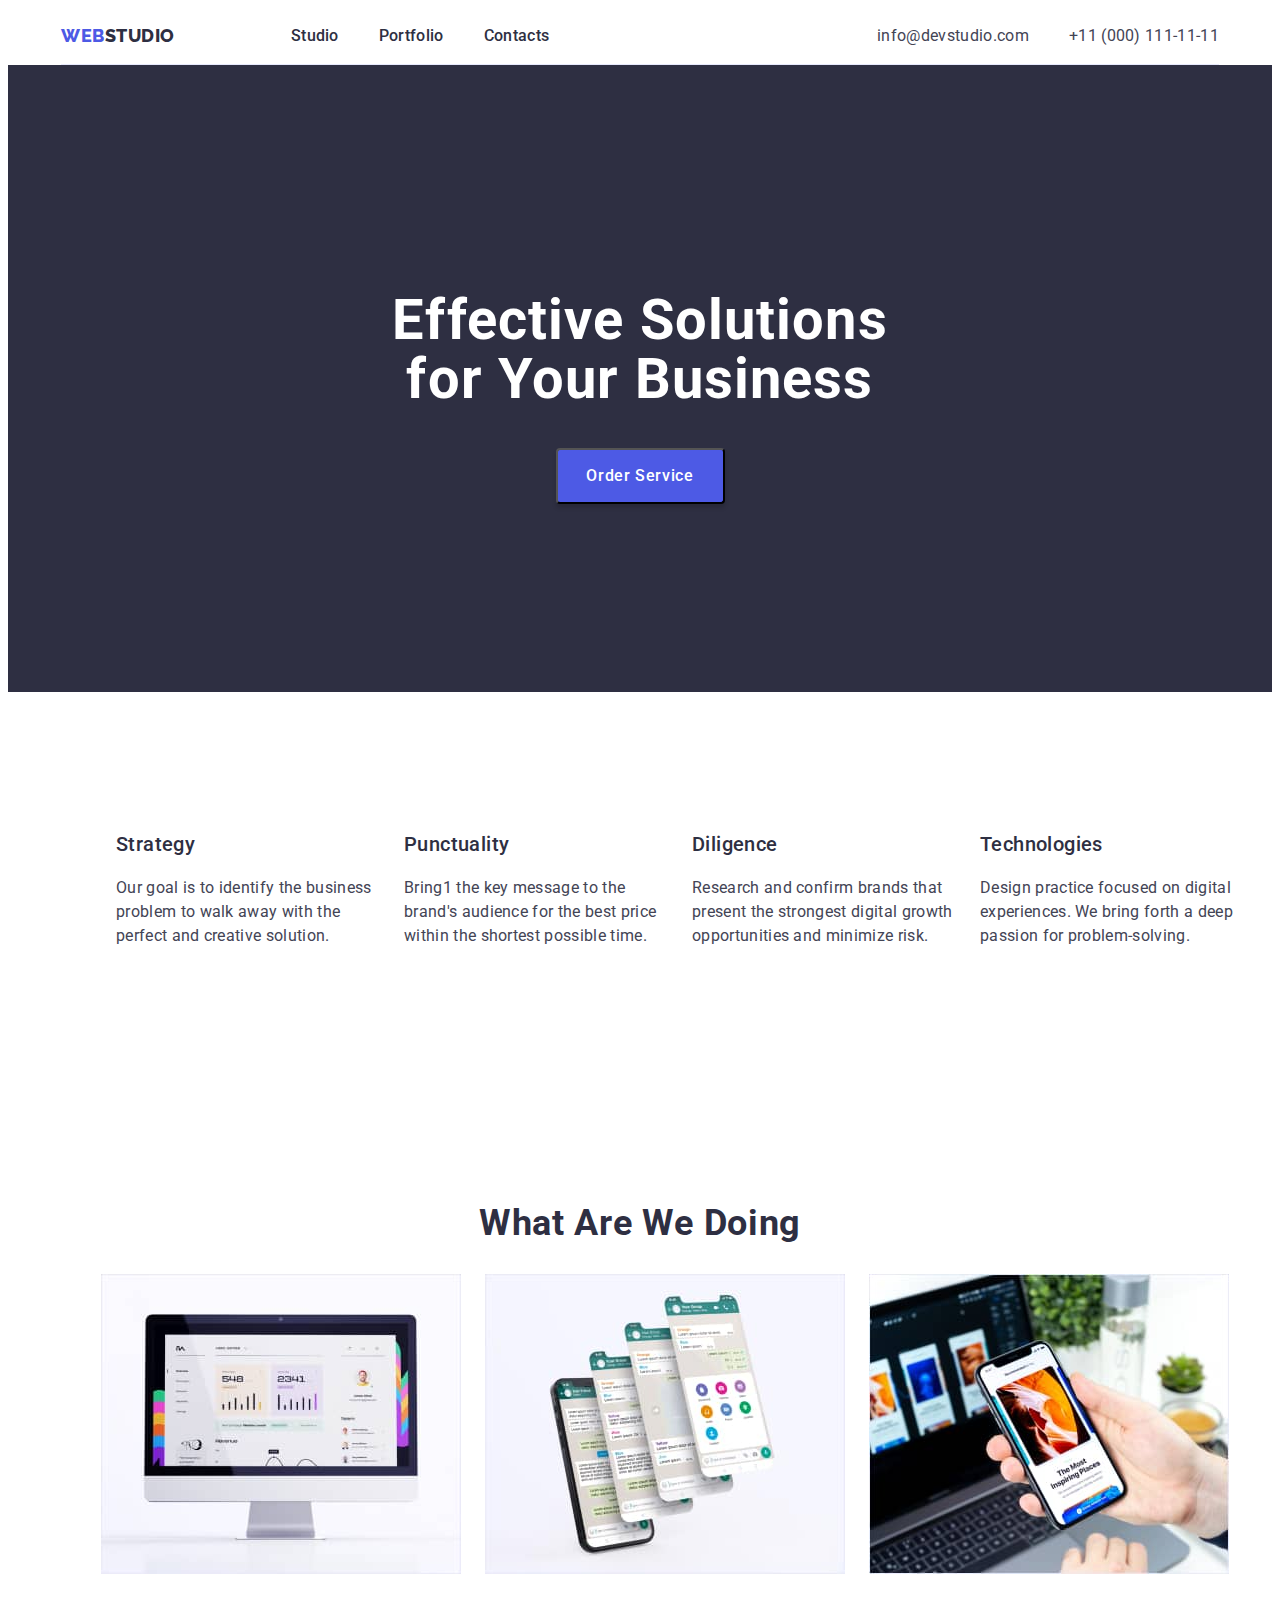
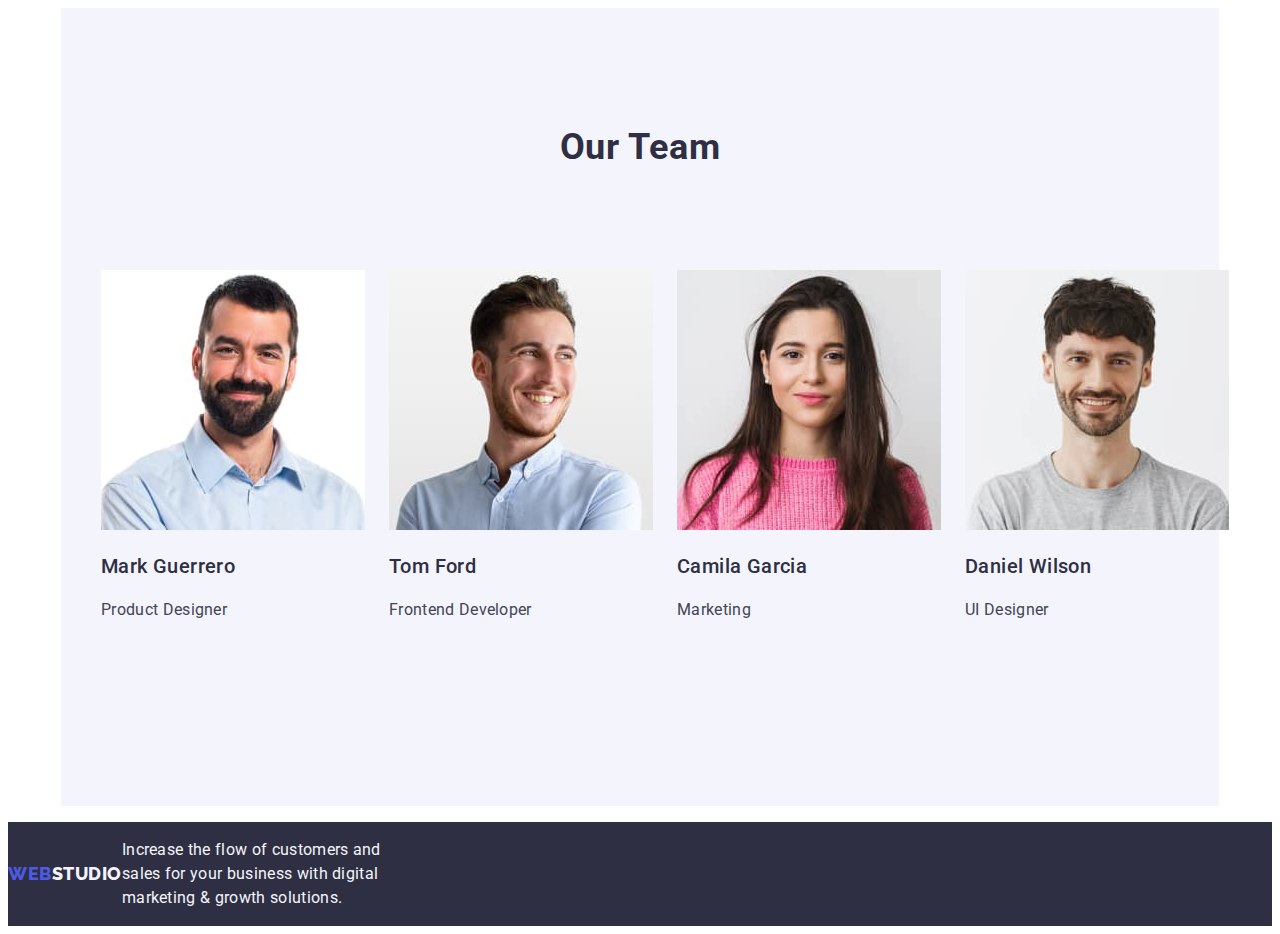
==== index.html @ ce583cd8 "lkl" ====
<!DOCTYPE html>
<html lang="en">
  <head>
    <meta charset="UTF-8" />
    <meta http-equiv="X-UA-Compatible" content="IE=edge" />
    <meta name="viewport" content="width=device-width, initial-scale=1.0" />
    <title>WebStudio</title>
    <link rel="preconnect" href="https://fonts.googleapis.com" />
    <link rel="preconnect" href="https://fonts.gstatic.com" crossorigin />
    <link
      href="https://fonts.googleapis.com/css2?family=Raleway:wght@800&family=Roboto:wght@400;500;700;900&display=swap"
      rel="stylesheet"
    />
    <link rel="stylesheet" href="./styles.css"/>
  </head>
  <body>
    <header>
      <div class="container container-header">
      <nav class="navigation link">
        <a class="primery-logo link" href="./index.html">Web<span class="secondary-logo link">Studio</span></a>
        <ul class="menu-list list">
          <li><a class="navigation-item link" href="./index.html">Studio</a></li>
          <li><a class="navigation-item link" href="./portfolio.html">Portfolio</a></li>
          <li><a class="navigation-item link" href="">Contacts</a></li>
        </ul>
      </nav>
      <address class="contacts">
        <ul class="contacts-list list">
          <li class="contacts-item">
            <a class="contacts-item link" href="mailto:info@devstudio.com"
              >info@devstudio.com</a
            >
          </li>
          <li class="contacts-item">
            <a class="contacts-item link" href="tel:+110001111111"
              >+11 (000) 111-11-11</a
            >
          </li>
        </ul>
      </address>
    </div>
    </header>
    <main>
      <!-- hero -->
      <section class="our-skills">
        <div class="container-hero">
        <h1 class="name">Effective Solutions for Your Business</h1>
        <button class="order-service" type="button">Order Service
        </button>
      </div>
      </section>
      <!-- section-2 -->
      <section class="goal">
        <div class="container-goal">
        <h2 class="hidden" hidden>goal</h2>
        <ul class="goal-item list"> 
          <li class="goal-item-list list">
            <h3 class="goal-name">Strategy</h3>
            <p class="text">
              Our goal is to identify the business problem to walk away with the
              perfect and creative solution.
            </p>
          </li>
          <li class="goal-item-list list">
            <h3 class="goal-name">Punctuality</h3>
            <p class="text">
              Bring1 the key message to the brand's audience for the best price
              within the shortest possible time.
            </p>
          </li>
          <li class="goal-item-list list">
            <h3 class="goal-name">Diligence</h3>
            <p class="text">
              Research and confirm brands that present the strongest digital
              growth opportunities and minimize risk.
            </p>
          </li>
          <li class="goal-item-list list">
            <h3 class="goal-name">Technologies</h3>
            <p class="text">
              Design practice focused on digital experiences. We bring forth a
              deep passion for problem-solving.
            </p>
          </li>
        </ul>
      </div>
      </section>
      <section>
        <div class="container-name-section">
        <h2 class="name-section">What are we doing</h2>
        <ul class="name-photo list">
          <li><img src="./images/1.jpg" alt="photo-monitor" width="360" /></li>
          <li>
            <img src="./images/2.jpg" alt="photo-smartphone" width="360" />
          </li>
          <li>
            <img
              src="./images/3.jpg"
              alt="photo-smartphone-with-monitor"
              width="360"
            />
          </li>
        </ul>
      </div>
      </section>
      <!-- section -->
      <section>
        <div class="our-team-container">
        <h2 class="name-section">Our Team</h2>
        <ul class="our-team-photo list">
          <li>
            <img
              src="./images/4.jpg"
              alt="photo-product-designer"
              width="264"
            />
            <h3 class="goal-name">Mark Guerrero</h3>
            <p class="text">Product Designer</p>
          </li>
          <li>
            <img src="./images/5.jpg" alt="photo-worker-Tom" width="264" />
            <h3 class="goal-name">Tom Ford</h3>
            <p class="text">Frontend Developer</p>
          </li>
          <li>
            <img src="./images/6.jpg" alt="photo-markiting" width="264" />
            <h3 class="goal-name">Camila Garcia</h3>
            <p class="text">Marketing</p>
          </li>
          <li>
            <img src="./images/7.jpg" alt="photo-UI-Designer" width="264" />
            <h3 class="goal-name">Daniel Wilson</h3>
            <p class="text">UI Designer</p>
          </li>
        </ul>
      </div>
      </section>
    </main>
    <footer class="footer">
      <div class="container-footer">
      <a class="footer-logo-two link" href="./index.html">Web<span class="footer-logo">Studio</span></a
        >
      <p class="text-footer">
        Increase the flow of customers and sales for your business 
        with 
        digital marketing & growth solutions.
      </p>
    </div>
    </footer>
  </body>
</html>
---- styles.css ----
.container {
  width: 1158px;
  margin: 0 auto;
}

.container-header {
  display: flex;
  border-bottom: 1px solid #e7e9fc;
}

.container-hero {
  display: flex;
  align-items: center;
  flex-direction: column;
  padding-top: 188px;
  padding-bottom: 188px;
}

.list {
  list-style: none;
}

body {
  font-family: "Roboto", sans-serif;
  font-style: normal;
  color: #434455;
  font-weight: 400;
}
.primery-logo {
  font-family: "Raleway", sans-serif;
  font-style: normal;
  font-weight: 800;
  font-size: 18px;
  line-height: 1.17;
  color: #4d5ae5;
  letter-spacing: 0.03em;
  text-transform: uppercase;
}

.secondary-logo {
  font-family: "Raleway";
  font-style: normal;
  font-weight: 800;
  font-size: 18px;
  line-height: 1.17;
  color: #2e2f42;
}
.navigation {
  font-family: "Roboto";
  font-style: normal;
  font-weight: 500;
  font-size: 16px;
  line-height: 1.5;
  color: #2e2f42;
  letter-spacing: 0.02em;
  display: flex;
  align-items: center;
}

.menu-list {
  display: flex;
  gap: 40px;
  margin-left: 76px;
}

.contacts-list {
  gap: 40px;
}

.navigation-item {
  font-family: "Roboto";
  font-style: normal;
  font-weight: 500;
  font-size: 16px;
  line-height: 1.5;
  color: #2e2f42;
  letter-spacing: 0.02em;
}
.navigation-item:hover,
.navigation-item:focus {
  color: #404bbf;
}

.contacts {
  font-style: normal;
  margin-left: auto;
}
.contacts-item {
  text-decoration: none;
  font-style: normal;
  font-weight: 400;
  font-size: 16px;
  line-height: 1.5;
  letter-spacing: 0.02em;
  color: #434455;
  letter-spacing: 0.02em;
}

.contacts-list {
  display: flex;
}

.contacts-item:hover,
.contacts-item:focus {
  color: #404bbf;
}

.name {
  font-family: "Roboto";
  font-style: normal;
  font-weight: 700;
  font-size: 56px;
  line-height: 1.07;
  text-align: center;
  letter-spacing: 0.02em;
  color: #ffffff;
  width: 496px;
  height: 120px;
  left: 472px;
  top: 260px;
}
.our-skills {
  background-color: #2e2f42;
}

.order-service {
  font-family: "Roboto", sans-serif;
  background: #4d5ae5;
  box-shadow: 0px 4px 4px rgba(0, 0, 0, 0.15);
  border-radius: 4px;
  font-style: normal;
  font-weight: 500;
  font-size: 16px;
  line-height: 1.5;
  color: #ffffff;
  letter-spacing: 0.04em;
  cursor: pointer;
  width: 169px;
  height: 56px;
  left: 636px;
  top: 428px;
}

.order-service:focus {
  color: #404bbf;
}

.container-goal {
  width: 1158px;
  margin: 0 auto;
  margin: auto;
  margin-top: 120px;
  margin-bottom: 120px;
}

.goal-item {
  display: flex;
  align-items: center;
  margin-left: 15px;
  gap: 24px;
}

.goal-name {
  font-family: "Roboto";
  font-style: normal;
  font-weight: 500;
  font-size: 20px;
  line-height: 1.2;
  letter-spacing: 0.02em;
  color: #2e2f42;
}
.container-name-section {
  width: 1158px;
  margin: 0 auto;
}
.our-team-container {
  width: 1158px;
  margin: 0 auto;
  background: #f4f4fd;
}

.our-team-photo {
  display: flex;
  align-items: center;
  padding-top: 72px;
  padding-bottom: 120px;
  gap: 24px;
}

.name-photo {
  display: flex;
  align-items: center;
  gap: 24px;
}

.text {
  font-family: "Roboto";
  font-style: normal;
  font-weight: 400;
  font-size: 16px;
  line-height: 1.5;
  letter-spacing: 0.02em;
  color: #434455;
  width: 264px;
  height: 72px;
}
.name-section {
  font-family: "Roboto";
  font-style: normal;
  font-weight: 700;
  font-size: 36px;
  line-height: 1.11;
  letter-spacing: 0.02em;
  color: #2e2f42;
  text-align: center;
  text-transform: capitalize;
  padding-top: 120px;
}

.footer {
  background-color: #2e2f42;
}

.container-footer {
  display: flex;
}
.text-footer {
  font-family: "Roboto";
  font-style: normal;
  font-weight: 400;
  font-size: 16px;
  line-height: 1.5;
  letter-spacing: 0.02em;
  color: #f4f4fd;
  width: 264px;
  height: 72px;
  left: 156px;
  top: 2420px;
  
}
.footer-logo-two {
  font-weight: 800;
  font-size: 18px;
  line-height: 1.17;
  display: flex;
  align-items: center;
  letter-spacing: 0.03em;
  text-transform: uppercase;
  color: var(--primary-brand);
  font-family: "Raleway", sans-serif;
  font-style: normal;
}
.footer-logo {
  font-weight: 800;
  font-size: 18px;
  line-height: 1.33;
  letter-spacing: 0.03em;
  text-transform: uppercase;
  color: #f4f4fd;
}
ul {
  list-style: none;
}
.link {
  text-decoration: none;
}
.navigation {
}

:root {
  --primary-brand: #4d5ae5;
}
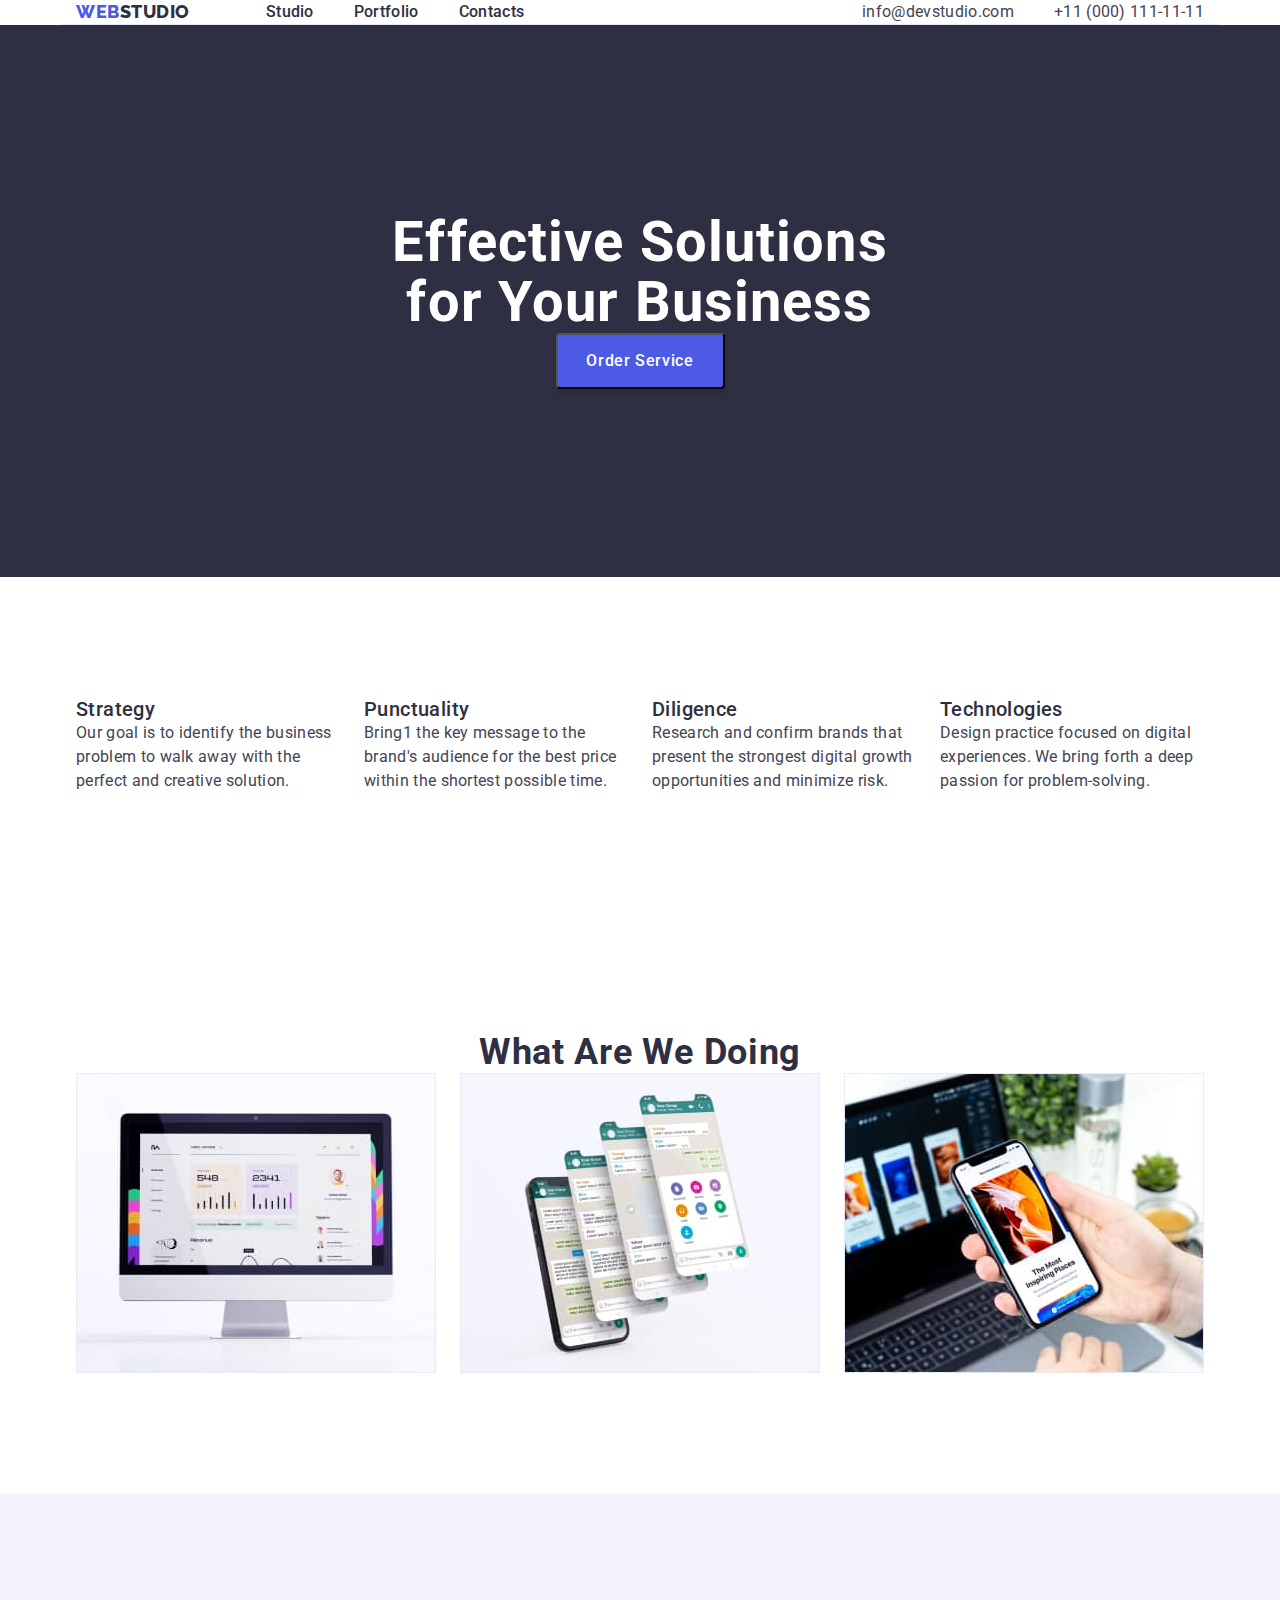
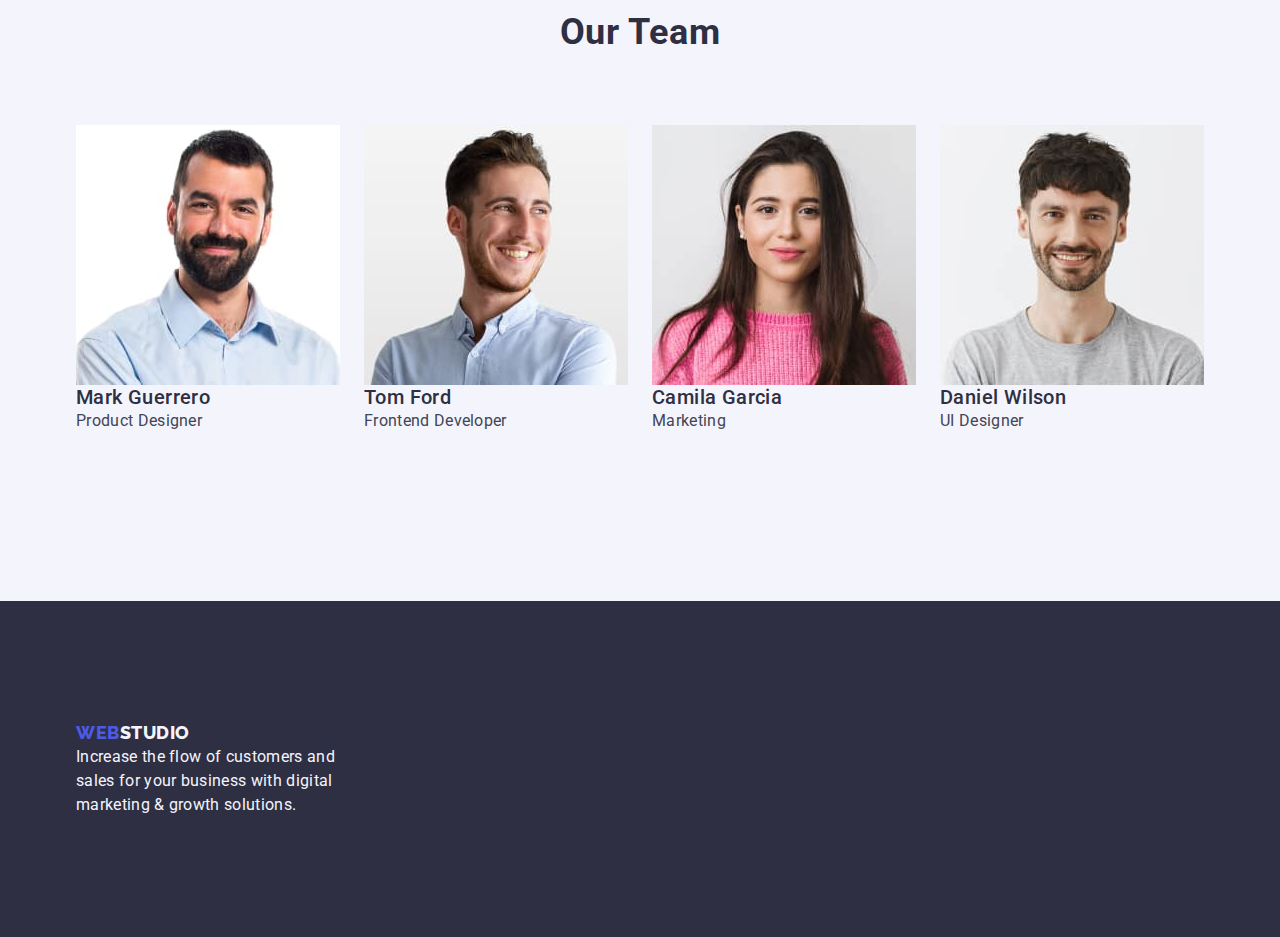
==== commit 71260f24: "jj" ====
--- a/index.html
+++ b/index.html
@@ -11,7 +11,7 @@
       href="https://fonts.googleapis.com/css2?family=Raleway:wght@800&family=Roboto:wght@400;500;700;900&display=swap"
       rel="stylesheet"
     />
-    <link rel="stylesheet" href="./styles.css"/>
+    <link rel="stylesheet" href="https://cdn.jsdelivr.net/npm/modern-normalize@1.1.0/modern-normalize.min.css"><link rel="stylesheet" href="./styles.css"/>
   </head>
   <body>
     <header>
@@ -85,8 +85,8 @@
         </ul>
       </div>
       </section>
-      <section>
-        <div class="container-name-section">
+      <section class="section">
+        <div class="container container-name-section">
         <h2 class="name-section">What are we doing</h2>
         <ul class="name-photo list">
           <li><img src="./images/1.jpg" alt="photo-monitor" width="360" /></li>
@@ -104,7 +104,7 @@
       </div>
       </section>
       <!-- section -->
-      <section>
+      <section class="our-section section">
         <div class="our-team-container">
         <h2 class="name-section">Our Team</h2>
         <ul class="our-team-photo list">
@@ -136,8 +136,8 @@
       </div>
       </section>
     </main>
-    <footer class="footer">
-      <div class="container-footer">
+    <footer class="footer section">
+      <div class="container container-footer">
       <a class="footer-logo-two link" href="./index.html">Web<span class="footer-logo">Studio</span></a
         >
       <p class="text-footer">
--- a/styles.css
+++ b/styles.css
@@ -1,11 +1,55 @@
+h1,
+h2,
+h3,
+h4,
+p {
+  margin-top: 0;
+  margin-bottom: 0;
+}
+
+ul,
+ol {
+  margin-top: 0;
+  margin-bottom: 0;
+  padding-left: 0;
+}
+
+img {
+  display: block;
+}
+
+address {
+  font-style: normal;
+}
+
+.list {
+  list-style: none;
+}
+
+.link {
+  text-decoration: none;
+}
+
+.button {
+  cursor: pointer;
+}
+
 .container {
   width: 1158px;
   margin: 0 auto;
+  padding-right: 15px;
+  padding-left: 15px;
+}
+.section{
+  padding-top: 120px;
+  padding-bottom: 120px;
 }
 
 .container-header {
   display: flex;
   border-bottom: 1px solid #e7e9fc;
+  padding-right: 15px;
+  padding-left: 15px;
 }
 
 .container-hero {
@@ -14,6 +58,8 @@
   flex-direction: column;
   padding-top: 188px;
   padding-bottom: 188px;
+  padding-right: 15px;
+  padding-left: 15px;
 }
 
 .list {
@@ -172,18 +218,23 @@
 .container-name-section {
   width: 1158px;
   margin: 0 auto;
+  padding-right: 15px;
+  padding-left: 15px;
 }
 .our-team-container {
   width: 1158px;
   margin: 0 auto;
+  padding-right: 15px;
+  padding-left: 15px;
+}
+
+.our-section {
   background: #f4f4fd;
 }
-
 .our-team-photo {
   display: flex;
   align-items: center;
   padding-top: 72px;
-  padding-bottom: 120px;
   gap: 24px;
 }
 
@@ -214,15 +265,19 @@
   color: #2e2f42;
   text-align: center;
   text-transform: capitalize;
-  padding-top: 120px;
 }
 
 .footer {
   background-color: #2e2f42;
+  padding-right: 15px;
+  padding-left: 15px;
+  
 }
 
 .container-footer {
-  display: flex;
+  flex-direction: column;
+  padding-right: 15px;
+  padding-left: 15px;
 }
 .text-footer {
   font-family: "Roboto";
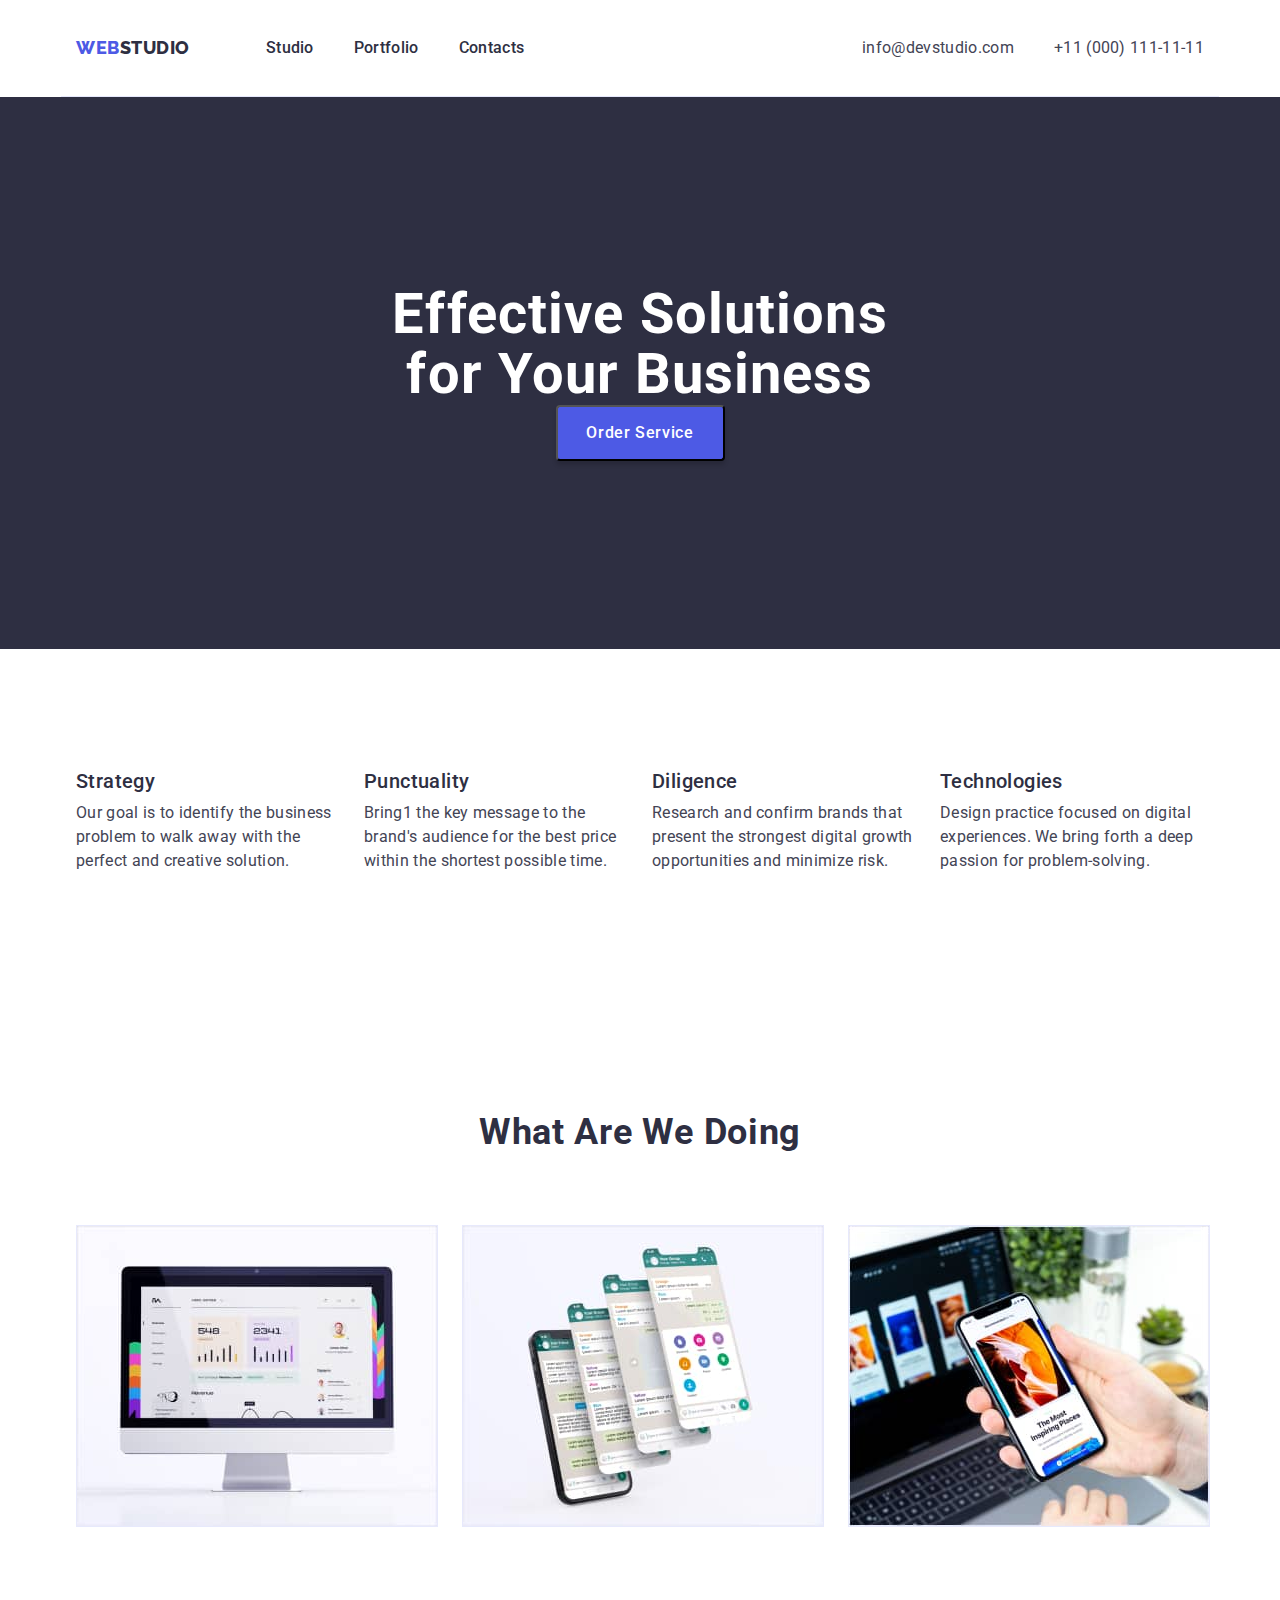
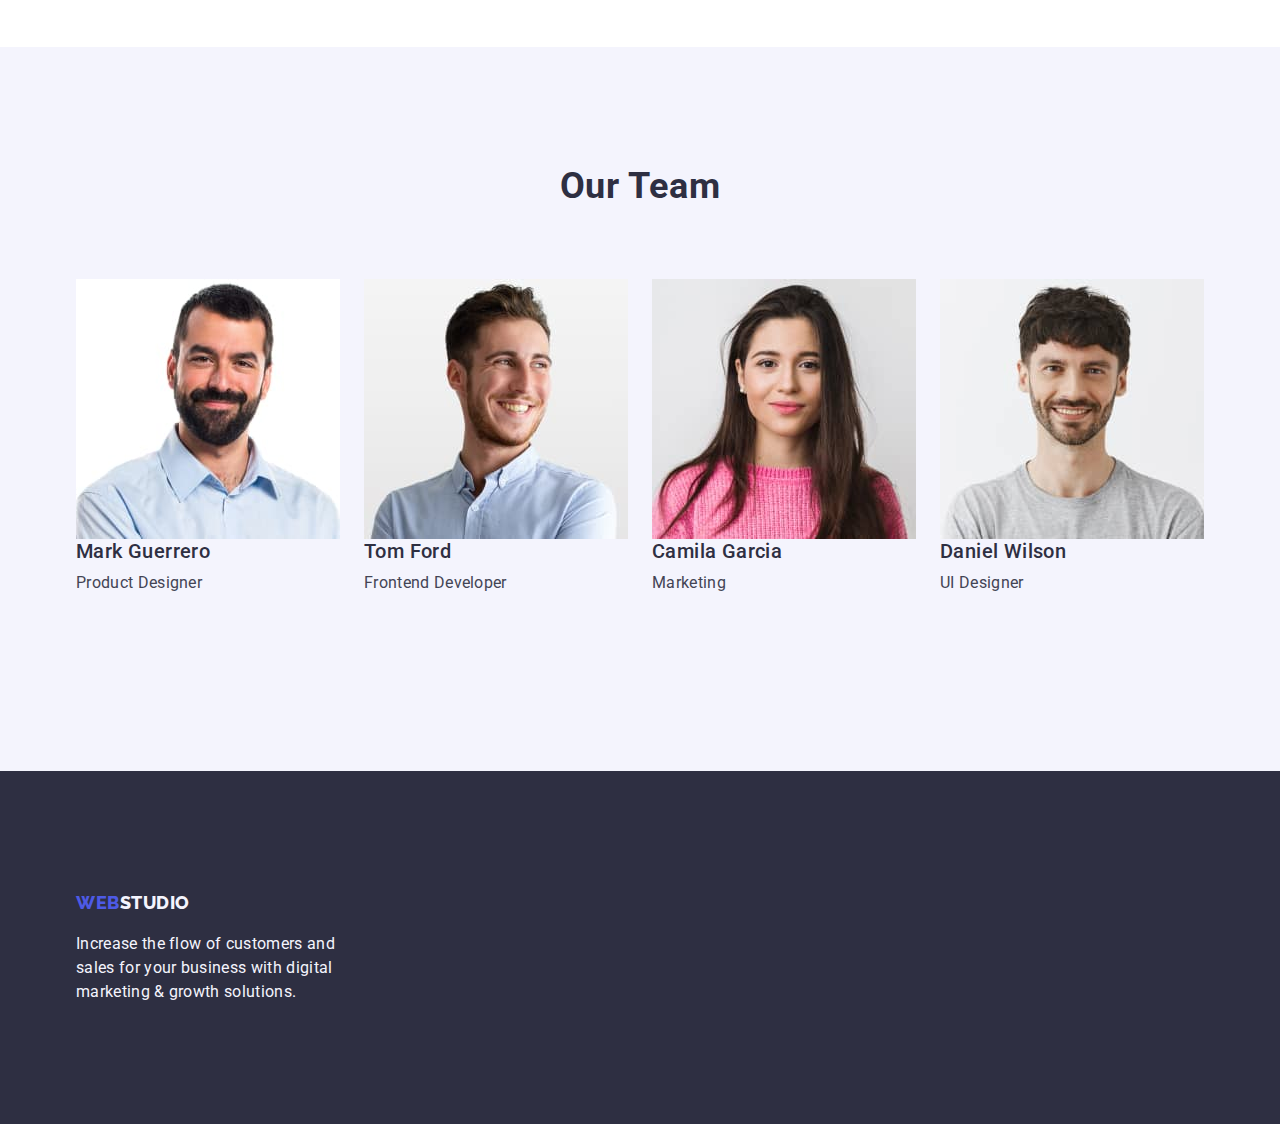
==== commit 37005893: "gfg" ====
--- a/index.html
+++ b/index.html
@@ -89,11 +89,11 @@
         <div class="container container-name-section">
         <h2 class="name-section">What are we doing</h2>
         <ul class="name-photo list">
-          <li><img src="./images/1.jpg" alt="photo-monitor" width="360" /></li>
-          <li>
+          <li class="border-name"><img src="./images/1.jpg" alt="photo-monitor" width="360" /></li>
+          <li class="border-name">
             <img src="./images/2.jpg" alt="photo-smartphone" width="360" />
           </li>
-          <li>
+          <li class="border-name">
             <img
               src="./images/3.jpg"
               alt="photo-smartphone-with-monitor"
@@ -108,28 +108,28 @@
         <div class="our-team-container">
         <h2 class="name-section">Our Team</h2>
         <ul class="our-team-photo list">
-          <li>
+          <li class="goal-name-our">
             <img
               src="./images/4.jpg"
               alt="photo-product-designer"
               width="264"
             />
-            <h3 class="goal-name">Mark Guerrero</h3>
+            <h3 class="goal-name-our">Mark Guerrero</h3>
             <p class="text">Product Designer</p>
           </li>
-          <li>
+          <li class="goal-name-our">
             <img src="./images/5.jpg" alt="photo-worker-Tom" width="264" />
-            <h3 class="goal-name">Tom Ford</h3>
+            <h3 class="goal-name-our">Tom Ford</h3>
             <p class="text">Frontend Developer</p>
           </li>
-          <li>
+          <li class="goal-name-our">
             <img src="./images/6.jpg" alt="photo-markiting" width="264" />
-            <h3 class="goal-name">Camila Garcia</h3>
+            <h3 class="goal-name-our">Camila Garcia</h3>
             <p class="text">Marketing</p>
           </li>
-          <li>
+          <li class="goal-name-our">
             <img src="./images/7.jpg" alt="photo-UI-Designer" width="264" />
-            <h3 class="goal-name">Daniel Wilson</h3>
+            <h3 class="goal-name-our">Daniel Wilson</h3>
             <p class="text">UI Designer</p>
           </li>
         </ul>
--- a/styles.css
+++ b/styles.css
@@ -40,7 +40,7 @@
   padding-right: 15px;
   padding-left: 15px;
 }
-.section{
+.section {
   padding-top: 120px;
   padding-bottom: 120px;
 }
@@ -107,10 +107,16 @@
   display: flex;
   gap: 40px;
   margin-left: 76px;
+  margin-top: 36px;
+  margin-bottom: 36px;
 }
 
 .contacts-list {
+  display: flex;
   gap: 40px;
+  margin-left: 76px;
+  margin-top: 36px;
+  margin-bottom: 36px;
 }
 
 .navigation-item {
@@ -126,7 +132,9 @@
 .navigation-item:focus {
   color: #404bbf;
 }
-
+.border-name {
+  border: 1px solid #e7e9fc;
+}
 .contacts {
   font-style: normal;
   margin-left: auto;
@@ -140,6 +148,7 @@
   letter-spacing: 0.02em;
   color: #434455;
   letter-spacing: 0.02em;
+  
 }
 
 .contacts-list {
@@ -214,7 +223,20 @@
   line-height: 1.2;
   letter-spacing: 0.02em;
   color: #2e2f42;
-}
+  margin-bottom: 8px;
+}
+
+.goal-name-our {
+  font-family: "Roboto";
+  font-style: normal;
+  font-weight: 500;
+  font-size: 20px;
+  line-height: 1.2;
+  letter-spacing: 0.02em;
+  color: #2e2f42;
+  margin-bottom: 8px;
+}
+
 .container-name-section {
   width: 1158px;
   margin: 0 auto;
@@ -234,7 +256,7 @@
 .our-team-photo {
   display: flex;
   align-items: center;
-  padding-top: 72px;
+  margin-top: 72px;
   gap: 24px;
 }
 
@@ -265,13 +287,13 @@
   color: #2e2f42;
   text-align: center;
   text-transform: capitalize;
+  margin-bottom: 72px;
 }
 
 .footer {
   background-color: #2e2f42;
   padding-right: 15px;
   padding-left: 15px;
-  
 }
 
 .container-footer {
@@ -291,7 +313,6 @@
   height: 72px;
   left: 156px;
   top: 2420px;
-  
 }
 .footer-logo-two {
   font-weight: 800;
@@ -304,6 +325,7 @@
   color: var(--primary-brand);
   font-family: "Raleway", sans-serif;
   font-style: normal;
+  margin-bottom: 17.5px;
 }
 .footer-logo {
   font-weight: 800;
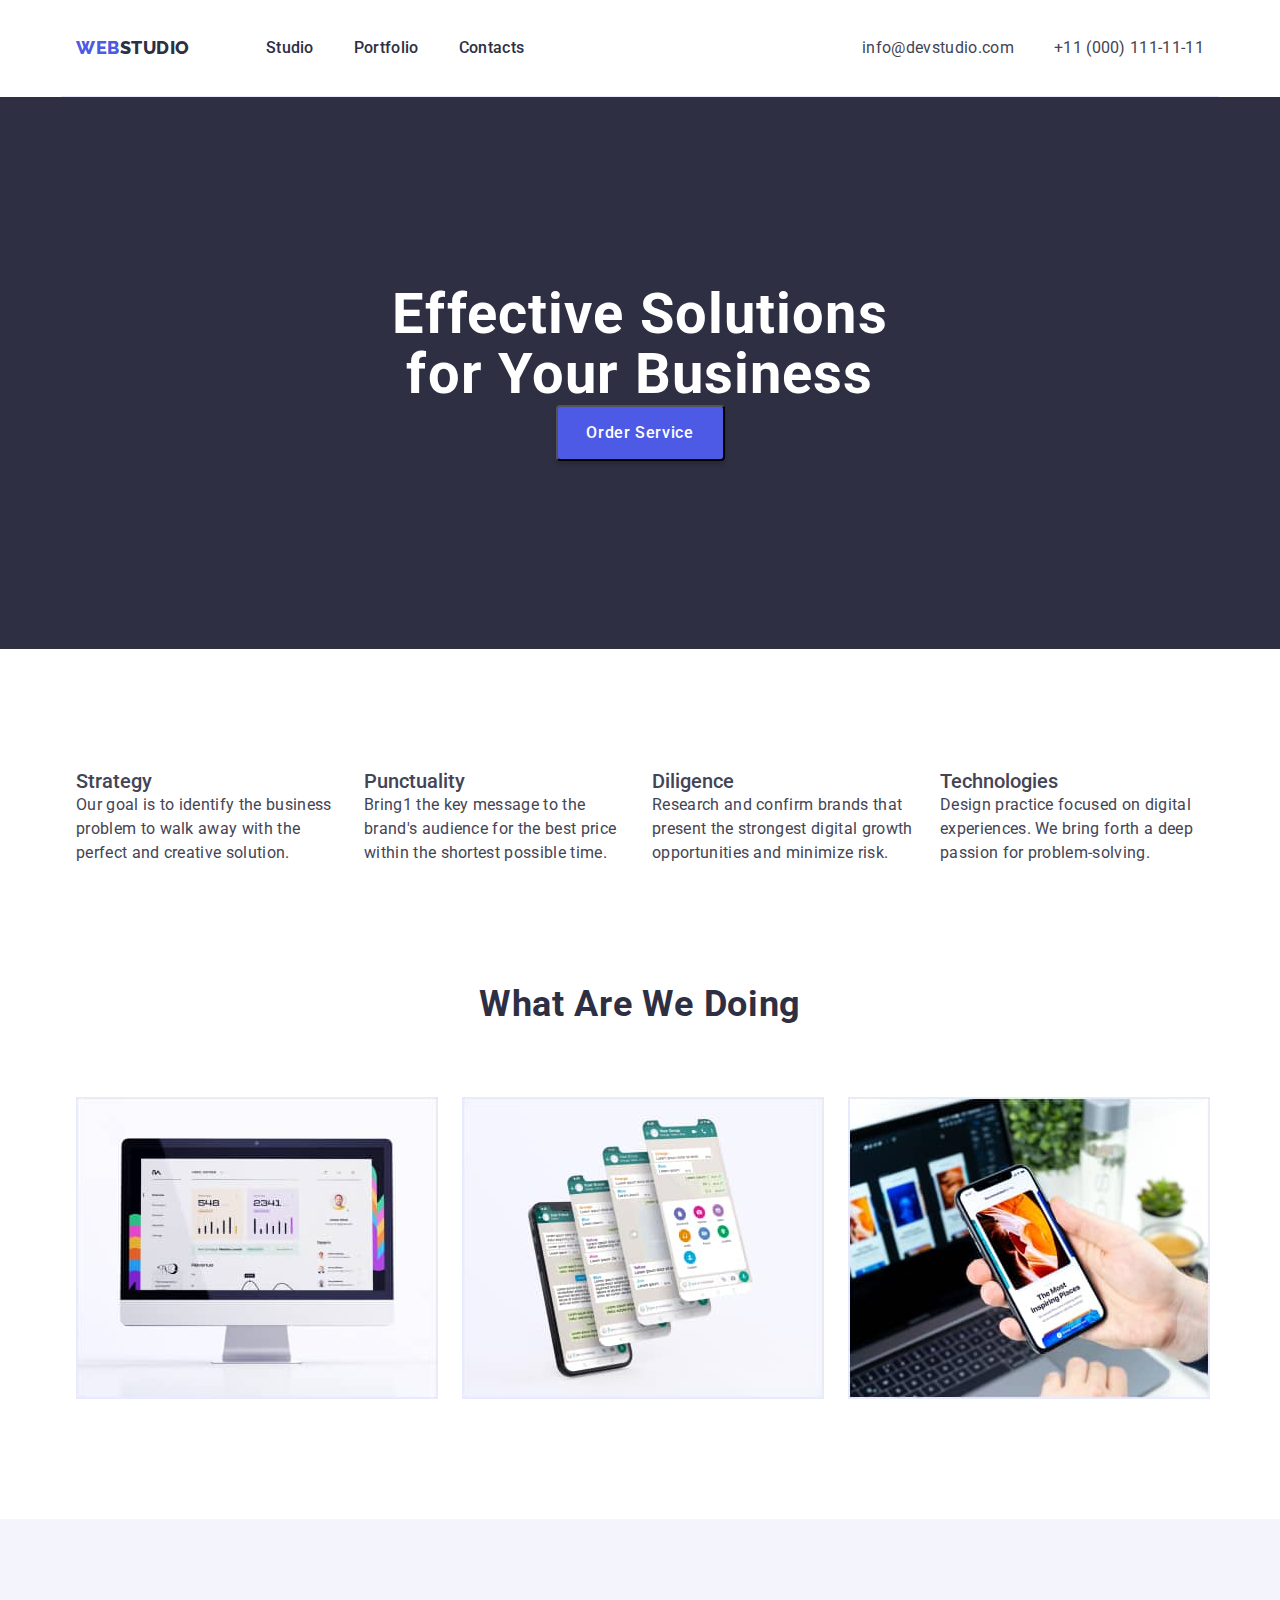
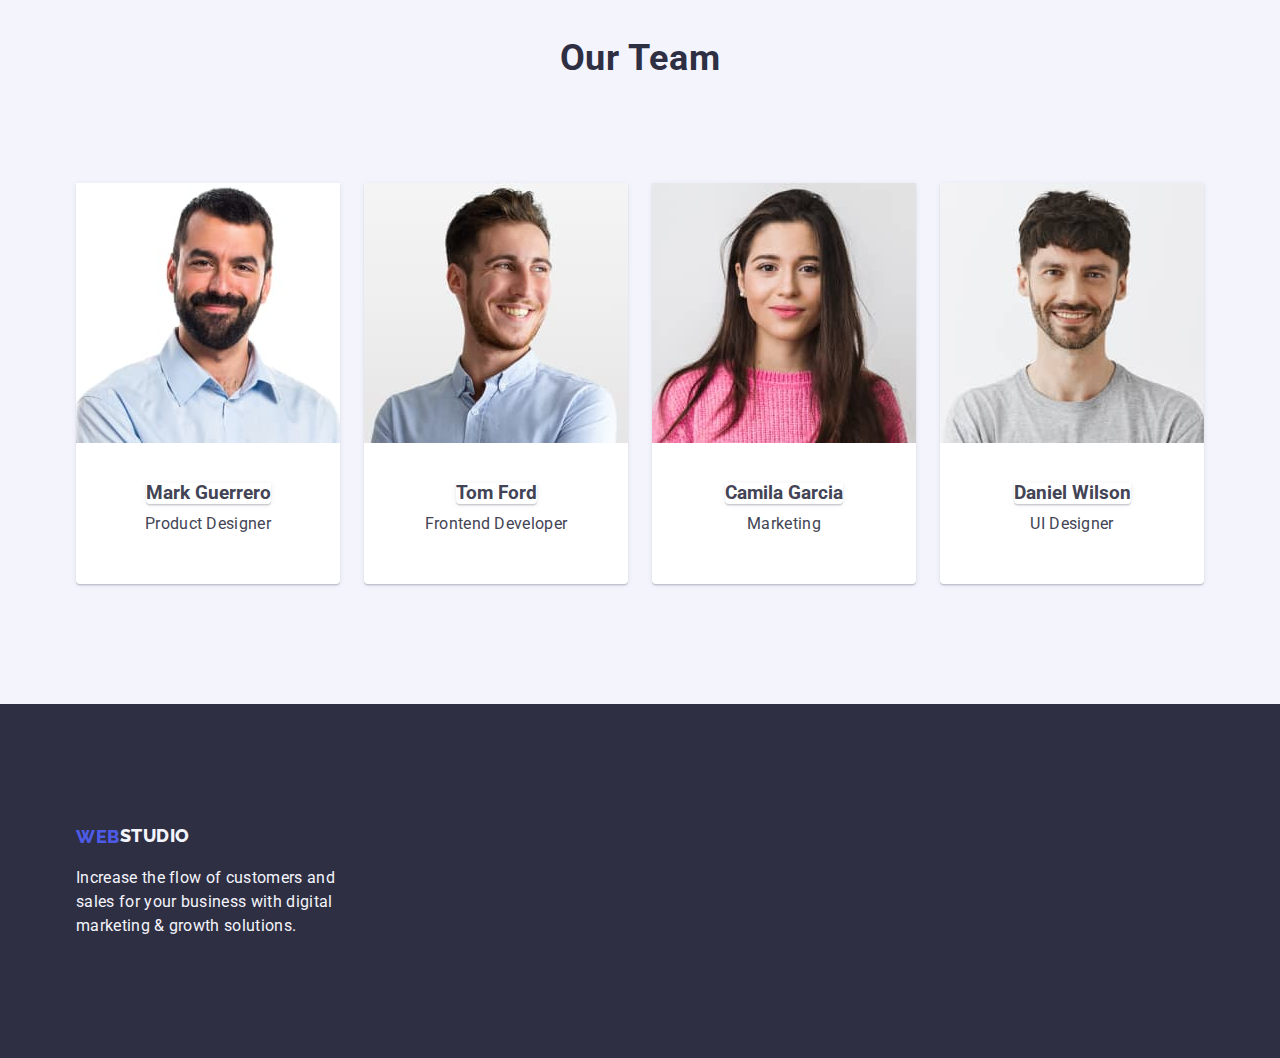
==== commit 662aa3e7: "лл" ====
--- a/index.html
+++ b/index.html
@@ -115,22 +115,22 @@
               width="264"
             />
             <h3 class="goal-name-our">Mark Guerrero</h3>
-            <p class="text">Product Designer</p>
+            <p class="text-our">Product Designer</p>
           </li>
           <li class="goal-name-our">
             <img src="./images/5.jpg" alt="photo-worker-Tom" width="264" />
             <h3 class="goal-name-our">Tom Ford</h3>
-            <p class="text">Frontend Developer</p>
+            <p class="text-our">Frontend Developer</p>
           </li>
           <li class="goal-name-our">
             <img src="./images/6.jpg" alt="photo-markiting" width="264" />
             <h3 class="goal-name-our">Camila Garcia</h3>
-            <p class="text">Marketing</p>
+            <p class="text-our">Marketing</p>
           </li>
           <li class="goal-name-our">
             <img src="./images/7.jpg" alt="photo-UI-Designer" width="264" />
             <h3 class="goal-name-our">Daniel Wilson</h3>
-            <p class="text">UI Designer</p>
+            <p class="text-our">UI Designer</p>
           </li>
         </ul>
       </div>
--- a/styles.css
+++ b/styles.css
@@ -148,7 +148,6 @@
   letter-spacing: 0.02em;
   color: #434455;
   letter-spacing: 0.02em;
-  
 }
 
 .contacts-list {
@@ -204,8 +203,6 @@
   width: 1158px;
   margin: 0 auto;
   margin: auto;
-  margin-top: 120px;
-  margin-bottom: 120px;
 }
 
 .goal-item {
@@ -215,26 +212,27 @@
   gap: 24px;
 }
 
+
+.goal-name-our {
+  box-shadow: 0px 1px 6px rgba(46, 47, 66, 0.08),
+    0px 1px 1px rgba(46, 47, 66, 0.16), 0px 2px 1px rgba(46, 47, 66, 0.08);
+  border-radius: 0px 0px 4px 4px;
+  background: #ffffff;
+  display: flex;
+  flex-direction: column;
+  justify-content: center;
+  align-items: center;
+  padding: 0px;
+  gap: 8px;
+  margin-top: 32px;
+}
 .goal-name {
-  font-family: "Roboto";
-  font-style: normal;
-  font-weight: 500;
-  font-size: 20px;
-  line-height: 1.2;
-  letter-spacing: 0.02em;
-  color: #2e2f42;
-  margin-bottom: 8px;
-}
-
-.goal-name-our {
-  font-family: "Roboto";
-  font-style: normal;
-  font-weight: 500;
-  font-size: 20px;
-  line-height: 1.2;
-  letter-spacing: 0.02em;
-  color: #2e2f42;
-  margin-bottom: 8px;
+font-family: 'Roboto';
+font-style: normal;
+font-weight: 500;
+font-size: 20px;
+line-height: 1.2;
+padding-top: 120px;
 }
 
 .container-name-section {
@@ -277,6 +275,20 @@
   width: 264px;
   height: 72px;
 }
+
+.text-our {
+  font-family: "Roboto";
+  font-style: normal;
+  font-weight: 400;
+  font-size: 16px;
+  line-height: 1.5;
+  letter-spacing: 0.02em;
+  color: #434455;
+  width: 264px;
+  height: 72px;
+  text-align: center;
+}
+
 .name-section {
   font-family: "Roboto";
   font-style: normal;
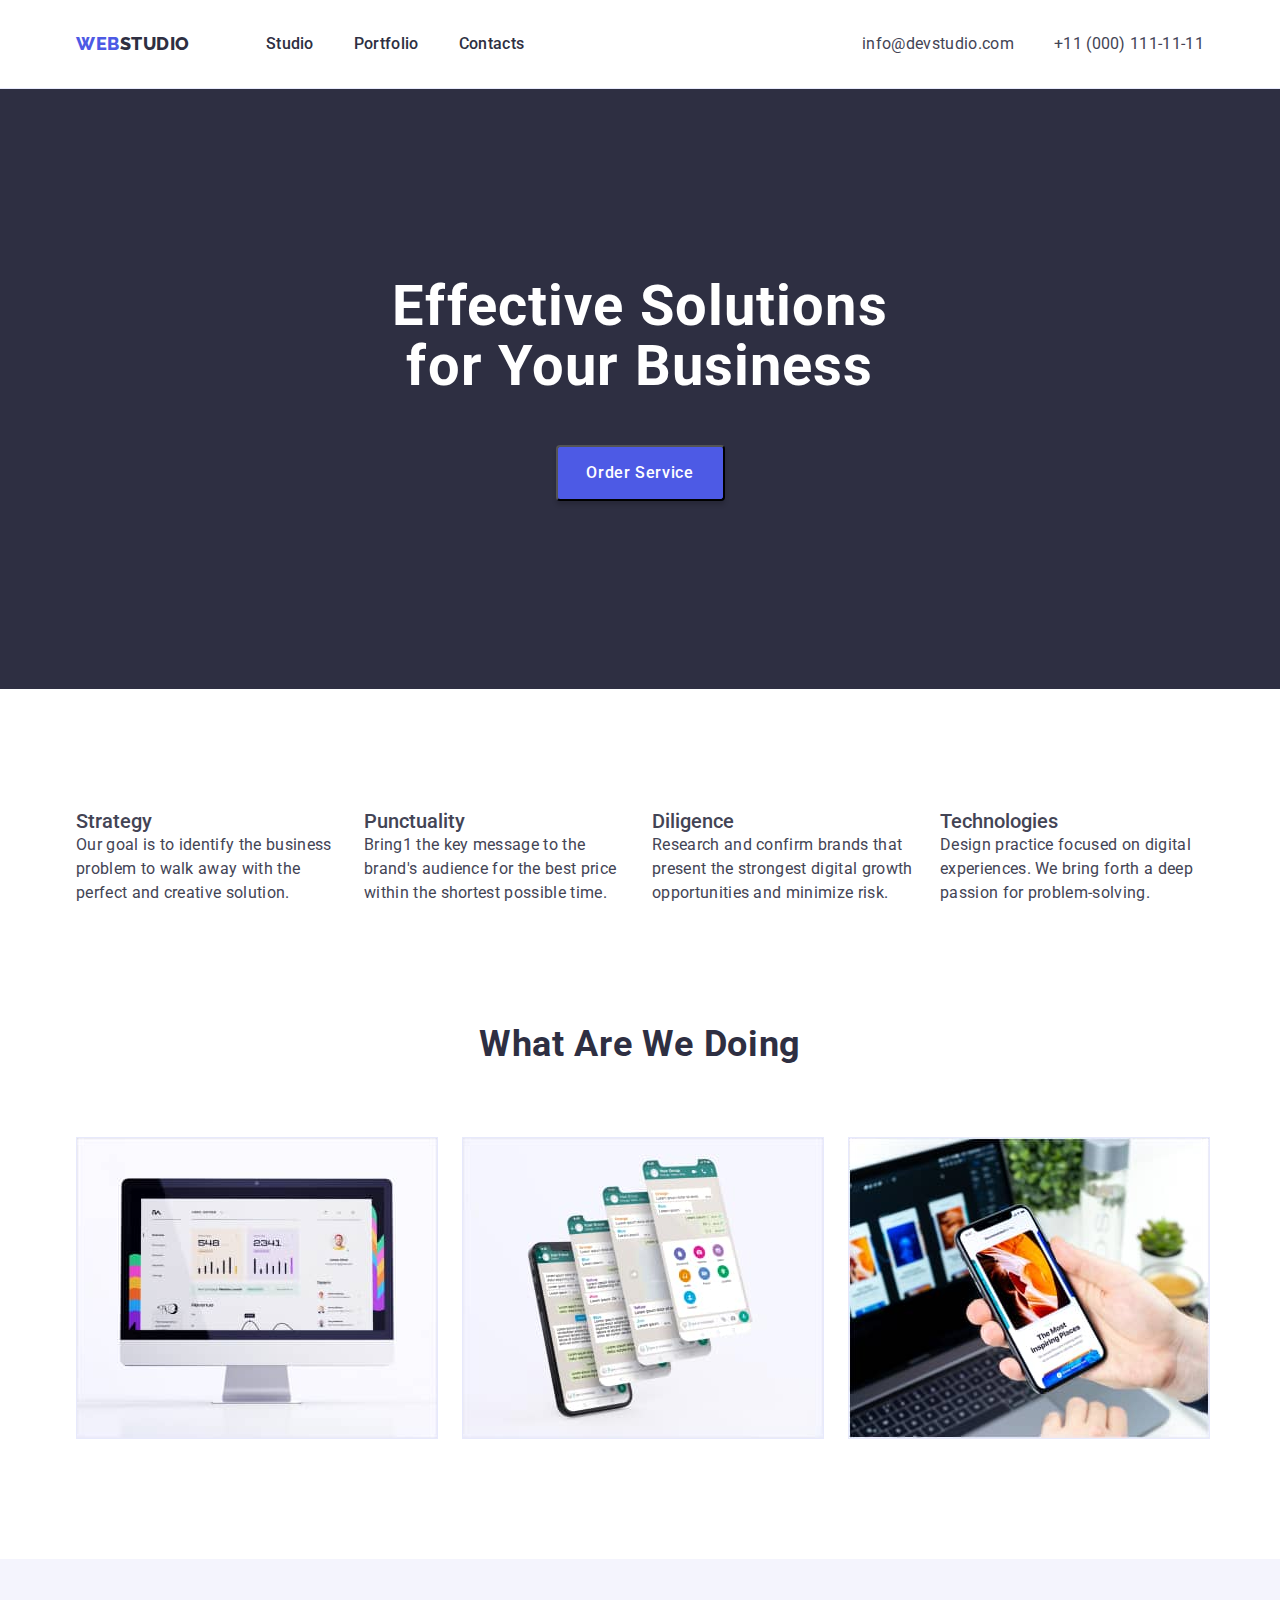
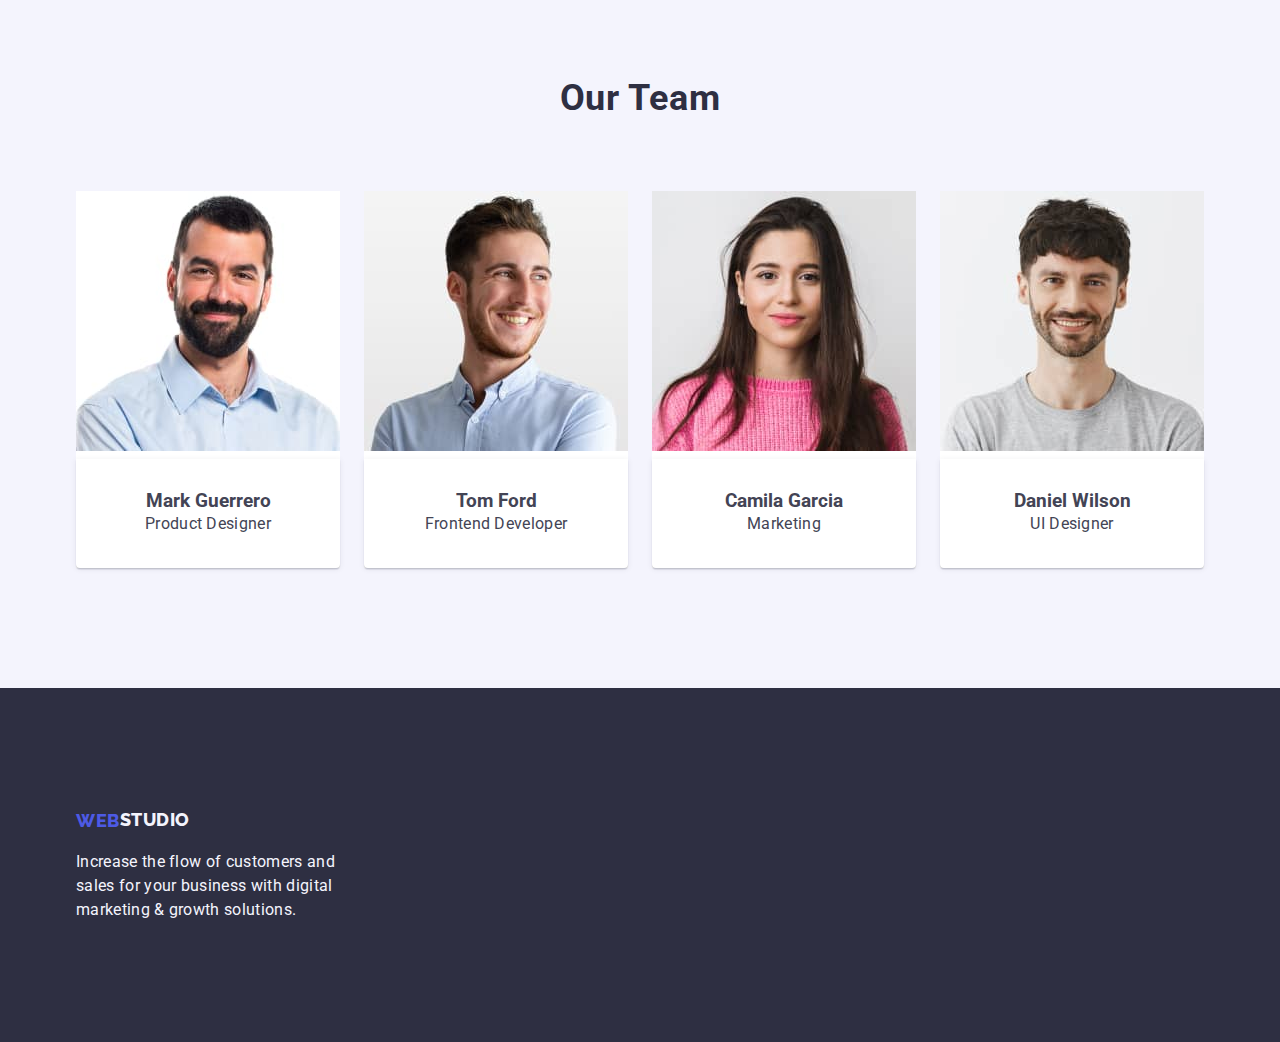
==== commit 8b0ea221: "sddsd" ====
--- a/index.html
+++ b/index.html
@@ -14,7 +14,7 @@
     <link rel="stylesheet" href="https://cdn.jsdelivr.net/npm/modern-normalize@1.1.0/modern-normalize.min.css"><link rel="stylesheet" href="./styles.css"/>
   </head>
   <body>
-    <header>
+    <header class="header">
       <div class="container container-header">
       <nav class="navigation link">
         <a class="primery-logo link" href="./index.html">Web<span class="secondary-logo link">Studio</span></a>
@@ -44,7 +44,7 @@
       <!-- hero -->
       <section class="our-skills">
         <div class="container-hero">
-        <h1 class="name">Effective Solutions for Your Business</h1>
+        <h1 class="name">Effective Solutions <br> for Your Business</h1>
         <button class="order-service" type="button">Order Service
         </button>
       </div>
@@ -114,23 +114,23 @@
               alt="photo-product-designer"
               width="264"
             />
-            <h3 class="goal-name-our">Mark Guerrero</h3>
+           <div class="decorative-container"><h3 class="goal-name-our">Mark Guerrero</h3>
             <p class="text-our">Product Designer</p>
-          </li>
+          </div></li>
           <li class="goal-name-our">
             <img src="./images/5.jpg" alt="photo-worker-Tom" width="264" />
-            <h3 class="goal-name-our">Tom Ford</h3>
-            <p class="text-our">Frontend Developer</p>
+            <div class="decorative-container"><h3 class="goal-name-our">Tom Ford</h3>
+            <p class="text-our">Frontend Developer</p></div>
           </li>
           <li class="goal-name-our">
             <img src="./images/6.jpg" alt="photo-markiting" width="264" />
-            <h3 class="goal-name-our">Camila Garcia</h3>
-            <p class="text-our">Marketing</p>
+            <div class="decorative-container"><h3 class="goal-name-our">Camila Garcia</h3>
+            <p class="text-our">Marketing</p></div>
           </li>
           <li class="goal-name-our">
             <img src="./images/7.jpg" alt="photo-UI-Designer" width="264" />
-            <h3 class="goal-name-our">Daniel Wilson</h3>
-            <p class="text-our">UI Designer</p>
+            <div class="decorative-container"><h3 class="goal-name-our">Daniel Wilson</h3>
+            <p class="text-our">UI Designer</p></div>
           </li>
         </ul>
       </div>
--- a/styles.css
+++ b/styles.css
@@ -40,6 +40,12 @@
   padding-right: 15px;
   padding-left: 15px;
 }
+
+.header {
+  padding-top: 32px;
+  padding-bottom: 32px;
+  border-bottom: 1px solid #e7e9fc;
+}
 .section {
   padding-top: 120px;
   padding-bottom: 120px;
@@ -47,7 +53,6 @@
 
 .container-header {
   display: flex;
-  border-bottom: 1px solid #e7e9fc;
   padding-right: 15px;
   padding-left: 15px;
 }
@@ -107,16 +112,12 @@
   display: flex;
   gap: 40px;
   margin-left: 76px;
-  margin-top: 36px;
-  margin-bottom: 36px;
+
 }
 
 .contacts-list {
-  display: flex;
-  gap: 40px;
-  margin-left: 76px;
-  margin-top: 36px;
-  margin-bottom: 36px;
+    gap: 40px;
+   margin-left: auto;
 }
 
 .navigation-item {
@@ -168,10 +169,10 @@
   text-align: center;
   letter-spacing: 0.02em;
   color: #ffffff;
-  width: 496px;
-  height: 120px;
   left: 472px;
   top: 260px;
+  margin-bottom: 48px;
+  border: none;
 }
 .our-skills {
   background-color: #2e2f42;
@@ -201,7 +202,6 @@
 
 .container-goal {
   width: 1158px;
-  margin: 0 auto;
   margin: auto;
 }
 
@@ -214,9 +214,9 @@
 
 
 .goal-name-our {
-  box-shadow: 0px 1px 6px rgba(46, 47, 66, 0.08),
+  /* box-shadow: 0px 1px 6px rgba(46, 47, 66, 0.08),
     0px 1px 1px rgba(46, 47, 66, 0.16), 0px 2px 1px rgba(46, 47, 66, 0.08);
-  border-radius: 0px 0px 4px 4px;
+  border-radius: 0px 0px 4px 4px; */
   background: #ffffff;
   display: flex;
   flex-direction: column;
@@ -224,7 +224,7 @@
   align-items: center;
   padding: 0px;
   gap: 8px;
-  margin-top: 32px;
+  /* margin-top: 32px; */
 }
 .goal-name {
 font-family: 'Roboto';
@@ -273,7 +273,6 @@
   letter-spacing: 0.02em;
   color: #434455;
   width: 264px;
-  height: 72px;
 }
 
 .text-our {
@@ -285,7 +284,6 @@
   letter-spacing: 0.02em;
   color: #434455;
   width: 264px;
-  height: 72px;
   text-align: center;
 }
 
@@ -359,3 +357,11 @@
 :root {
   --primary-brand: #4d5ae5;
 }
+
+.decorative-container {
+  box-shadow: 0px 1px 6px rgba(46, 47, 66, 0.08),
+    0px 1px 1px rgba(46, 47, 66, 0.16), 0px 2px 1px rgba(46, 47, 66, 0.08);
+  border-radius: 0px 0px 4px 4px;
+  padding-top: 32px;
+  padding-bottom: 32px;
+}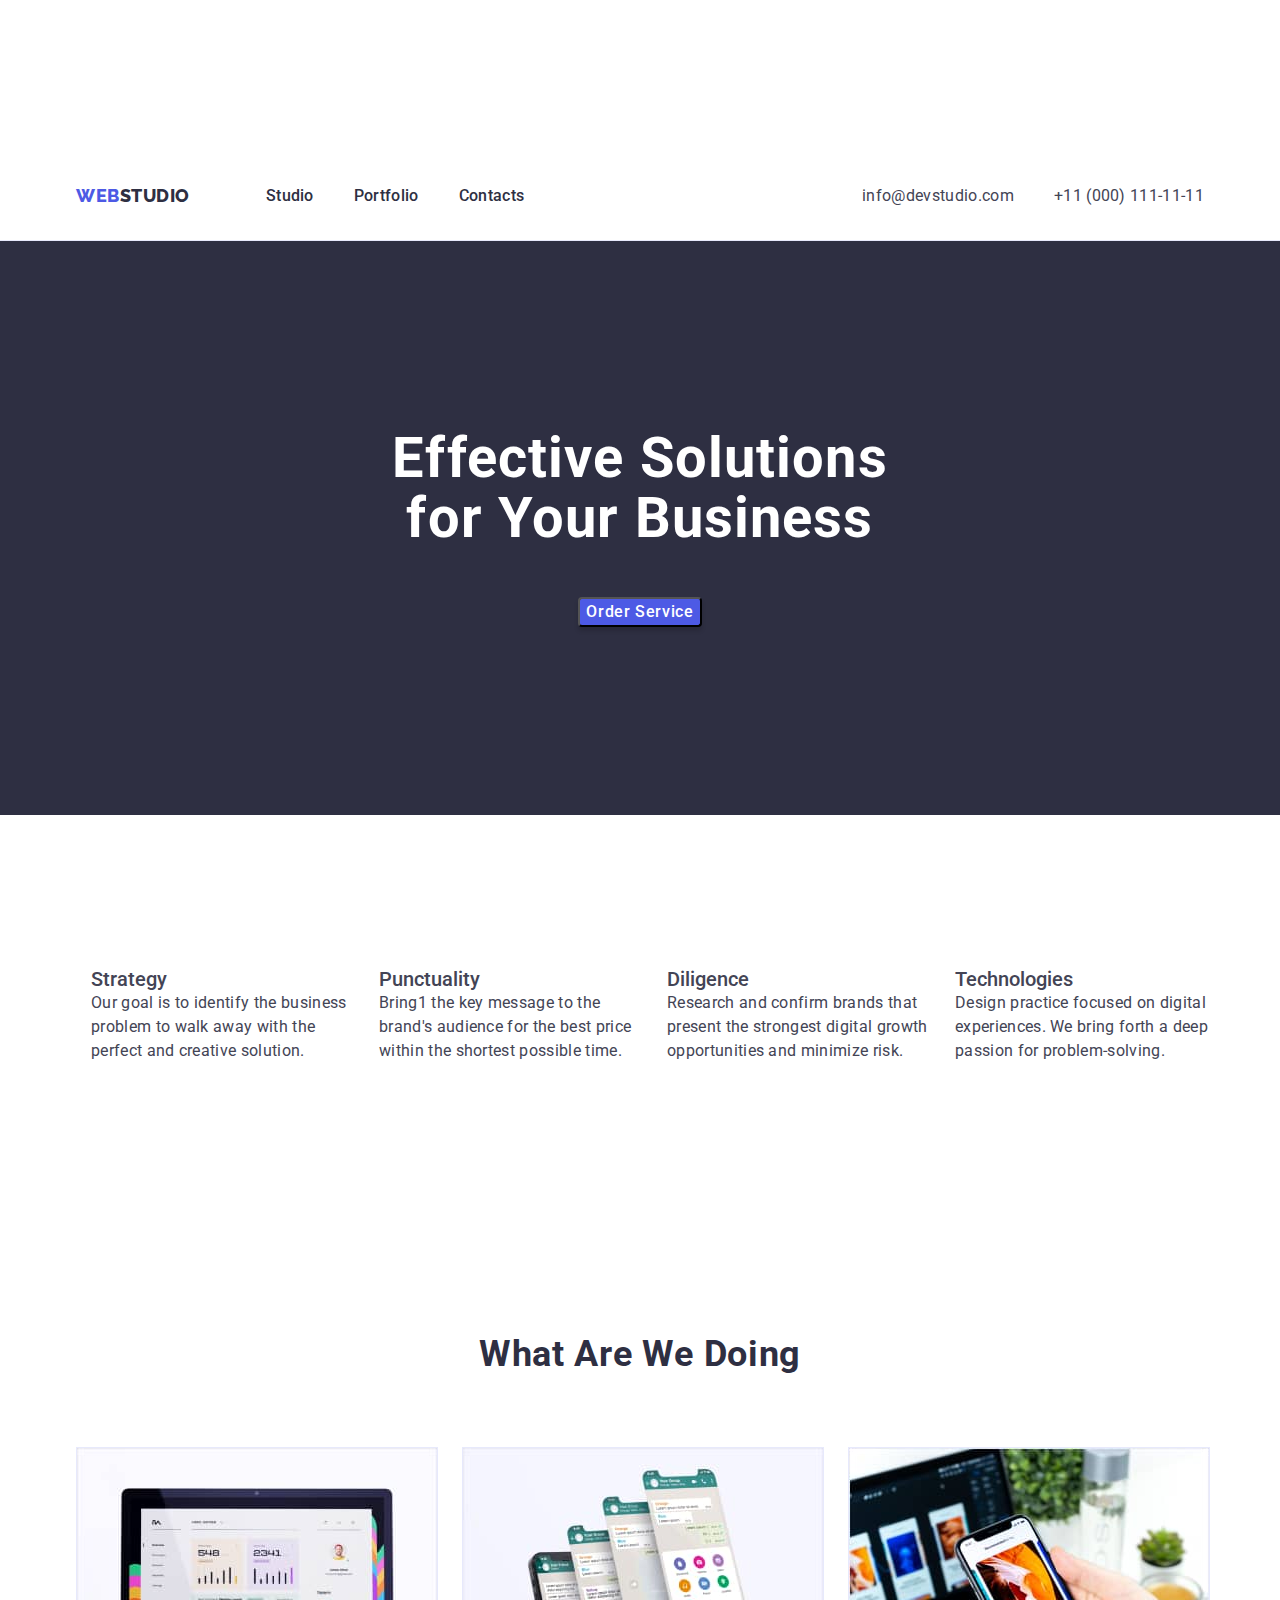
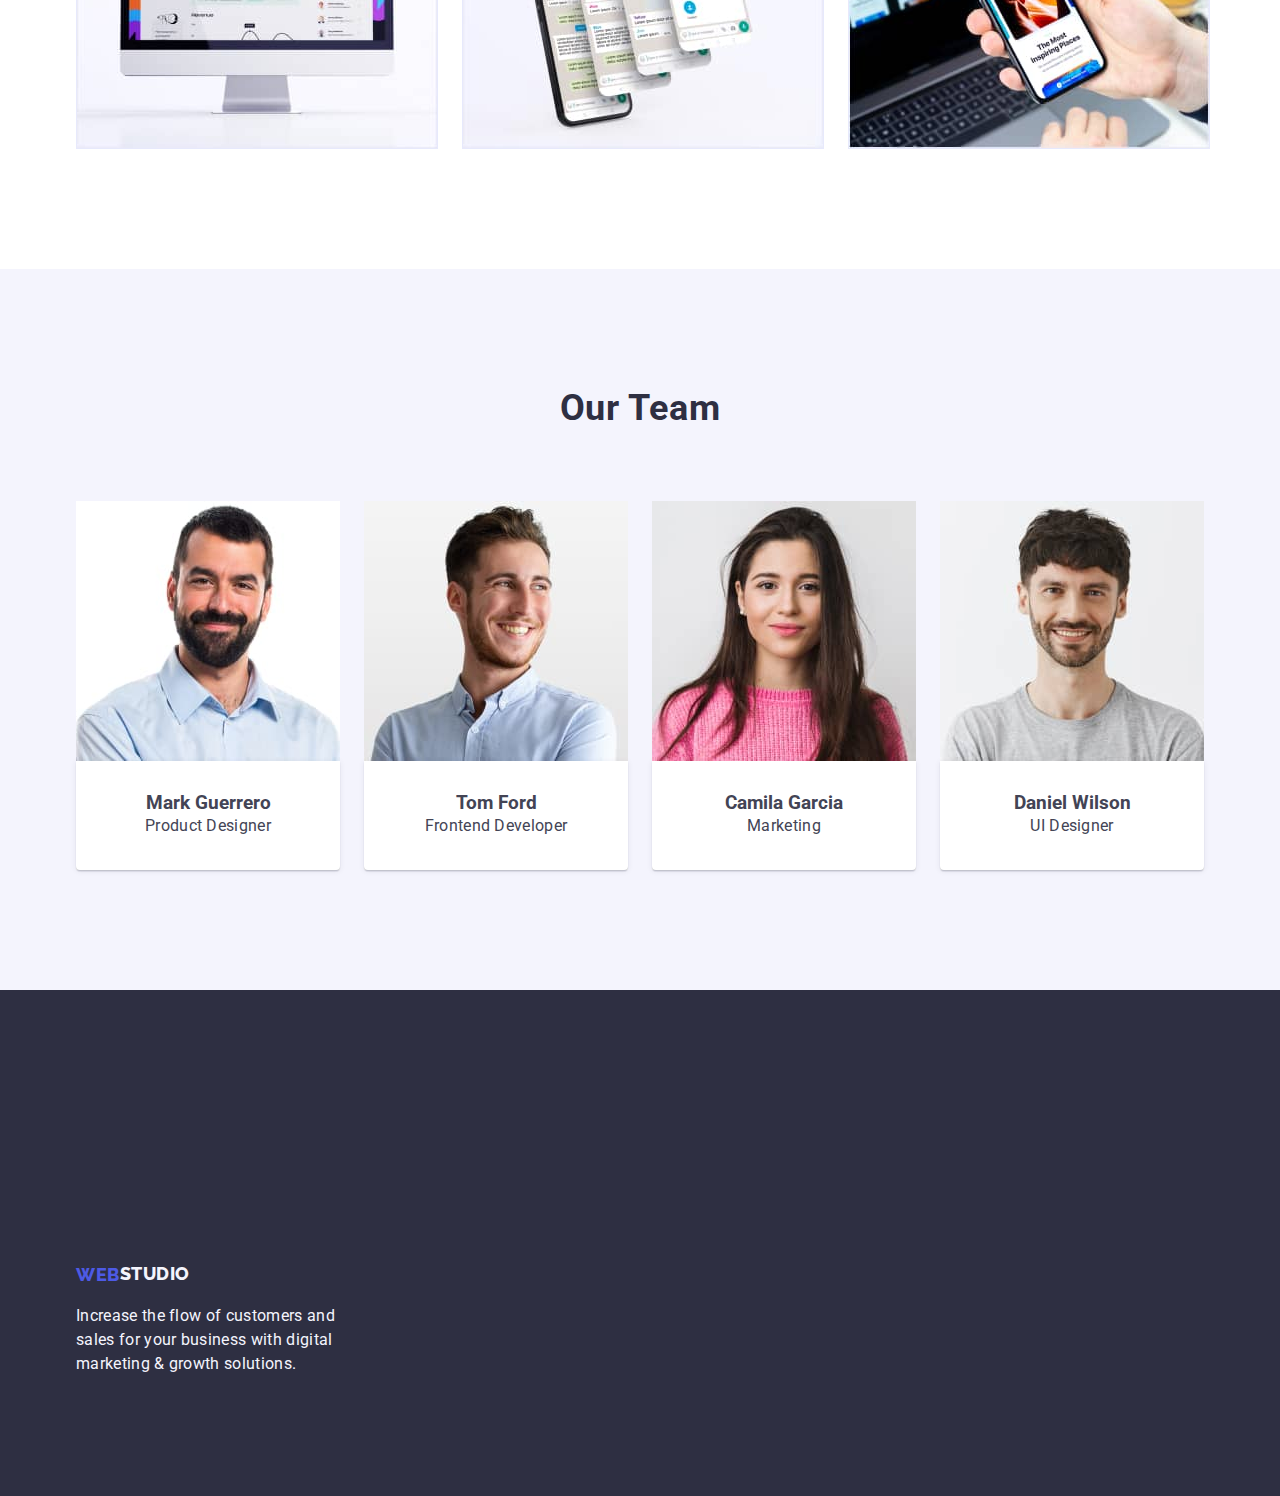
==== commit 0b29f98c: "df" ====
--- a/index.html
+++ b/index.html
@@ -51,7 +51,7 @@
       </section>
       <!-- section-2 -->
       <section class="goal">
-        <div class="container-goal">
+        <div class="container">
         <h2 class="hidden" hidden>goal</h2>
         <ul class="goal-item list"> 
           <li class="goal-item-list list">
--- a/styles.css
+++ b/styles.css
@@ -39,6 +39,8 @@
   margin: 0 auto;
   padding-right: 15px;
   padding-left: 15px;
+  padding-top: 152px;
+  /* padding-bottom: 120px; */
 }
 
 .header {
@@ -190,20 +192,23 @@
   color: #ffffff;
   letter-spacing: 0.04em;
   cursor: pointer;
-  width: 169px;
-  height: 56px;
+  padding-top: 16;
+  padding-bottom: 16;
+  padding-left: 32;
+  padding-right: 32;
   left: 636px;
   top: 428px;
+  border: node;
 }
 
 .order-service:focus {
   color: #404bbf;
 }
 
-.container-goal {
+/* .container-goal {
   width: 1158px;
   margin: auto;
-}
+} */
 
 .goal-item {
   display: flex;
@@ -223,7 +228,6 @@
   justify-content: center;
   align-items: center;
   padding: 0px;
-  gap: 8px;
   /* margin-top: 32px; */
 }
 .goal-name {
@@ -232,7 +236,7 @@
 font-weight: 500;
 font-size: 20px;
 line-height: 1.2;
-padding-top: 120px;
+/* padding-top: 120px; */
 }
 
 .container-name-section {
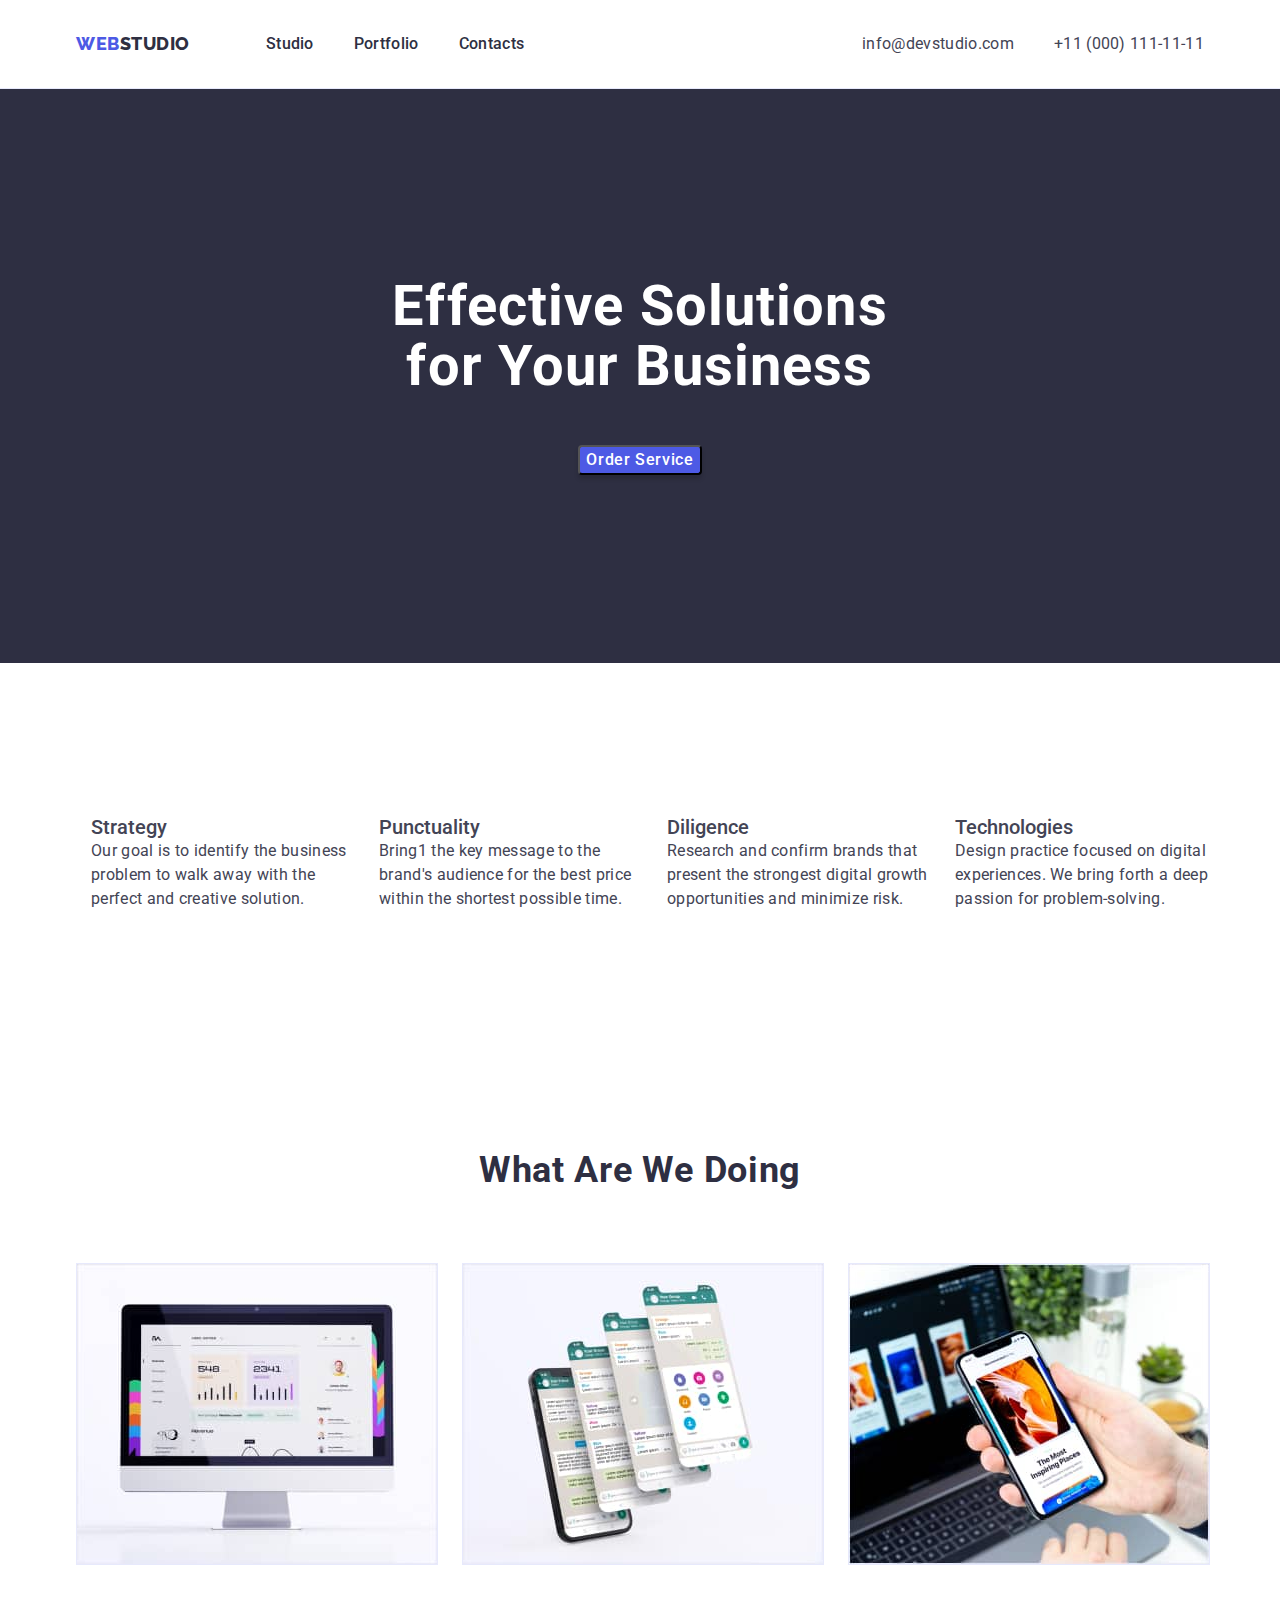
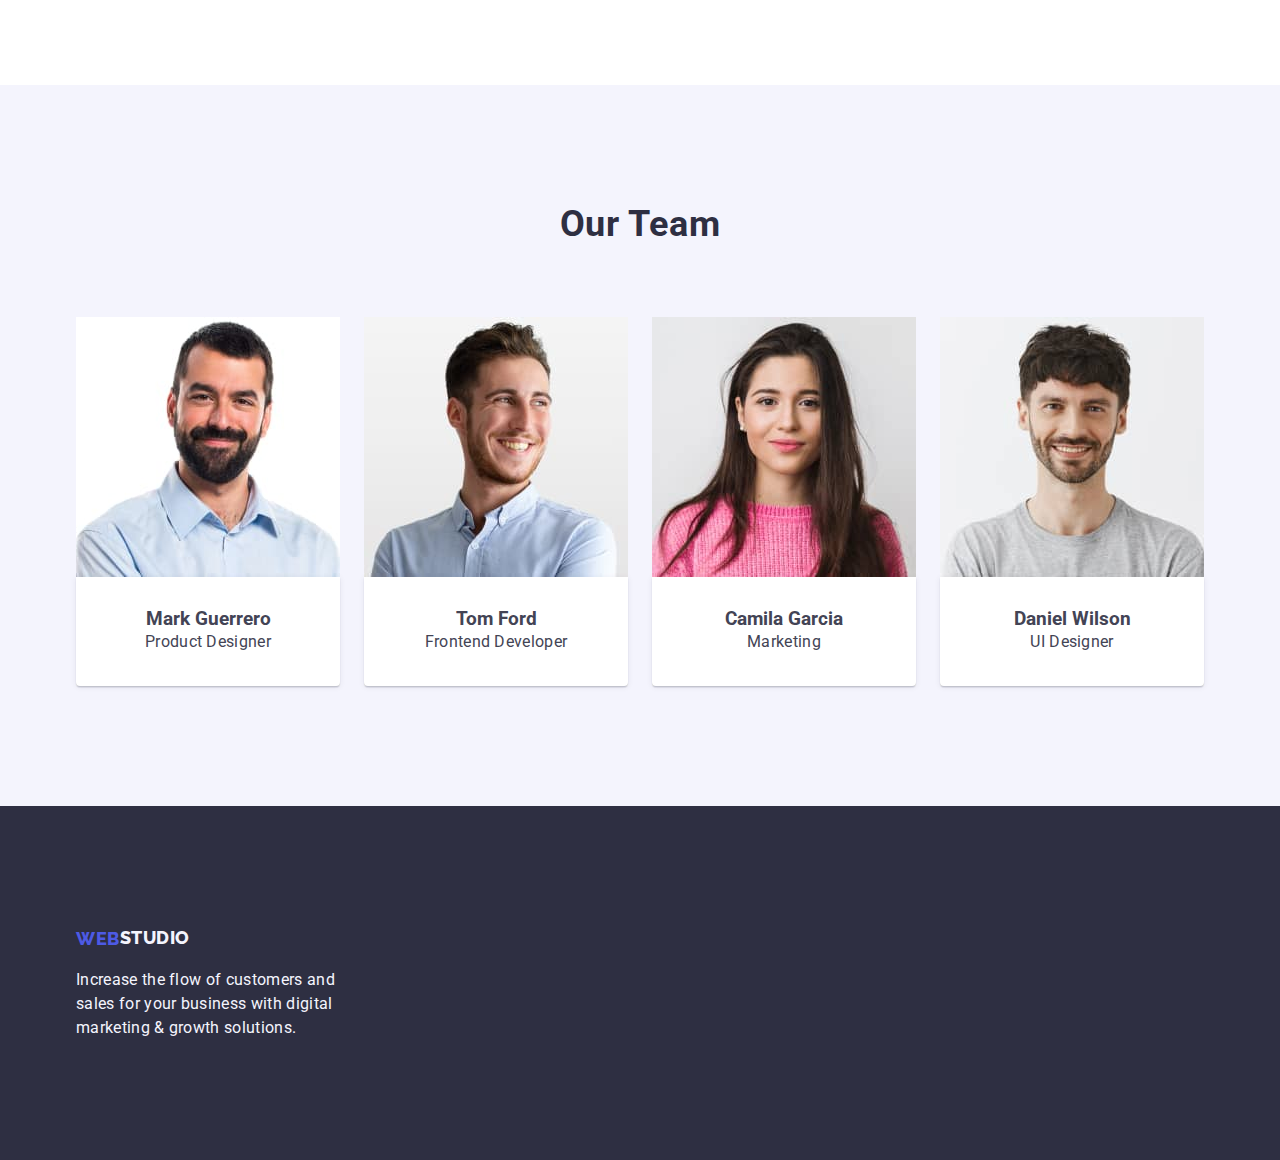
==== commit c3d0baca: "sas" ====
--- a/index.html
+++ b/index.html
@@ -51,7 +51,7 @@
       </section>
       <!-- section-2 -->
       <section class="goal">
-        <div class="container">
+        <div class="containerr">
         <h2 class="hidden" hidden>goal</h2>
         <ul class="goal-item list"> 
           <li class="goal-item-list list">
--- a/styles.css
+++ b/styles.css
@@ -39,8 +39,17 @@
   margin: 0 auto;
   padding-right: 15px;
   padding-left: 15px;
+  /* padding-top: 152px;
+  padding-bottom: 120px; */
+}
+
+.containerr {
   padding-top: 152px;
-  /* padding-bottom: 120px; */
+  width: 1158px;
+  margin: 0 auto;
+  padding-right: 15px;
+  padding-left: 15px;
+  padding-bottom: 120px;
 }
 
 .header {
@@ -57,6 +66,8 @@
   display: flex;
   padding-right: 15px;
   padding-left: 15px;
+  margin: 0 auto;
+  width: 1158px;
 }
 
 .container-hero {
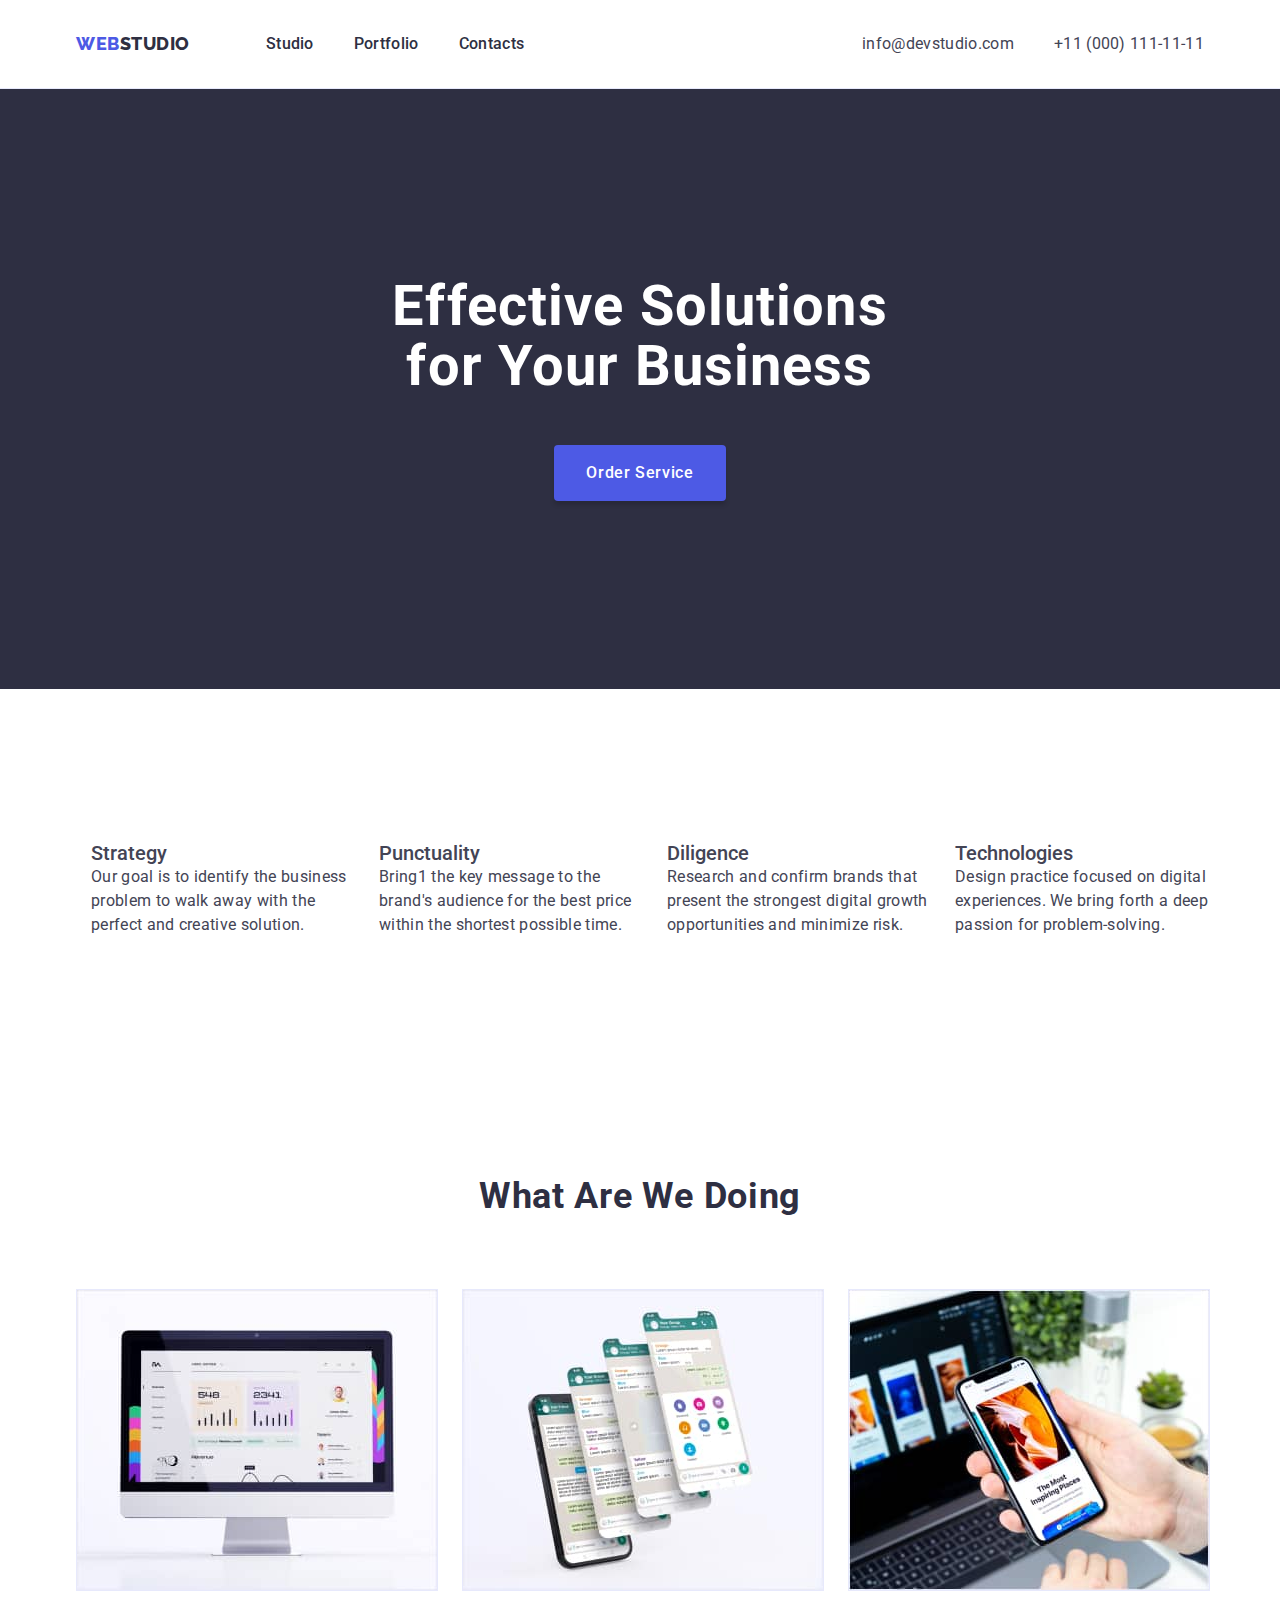
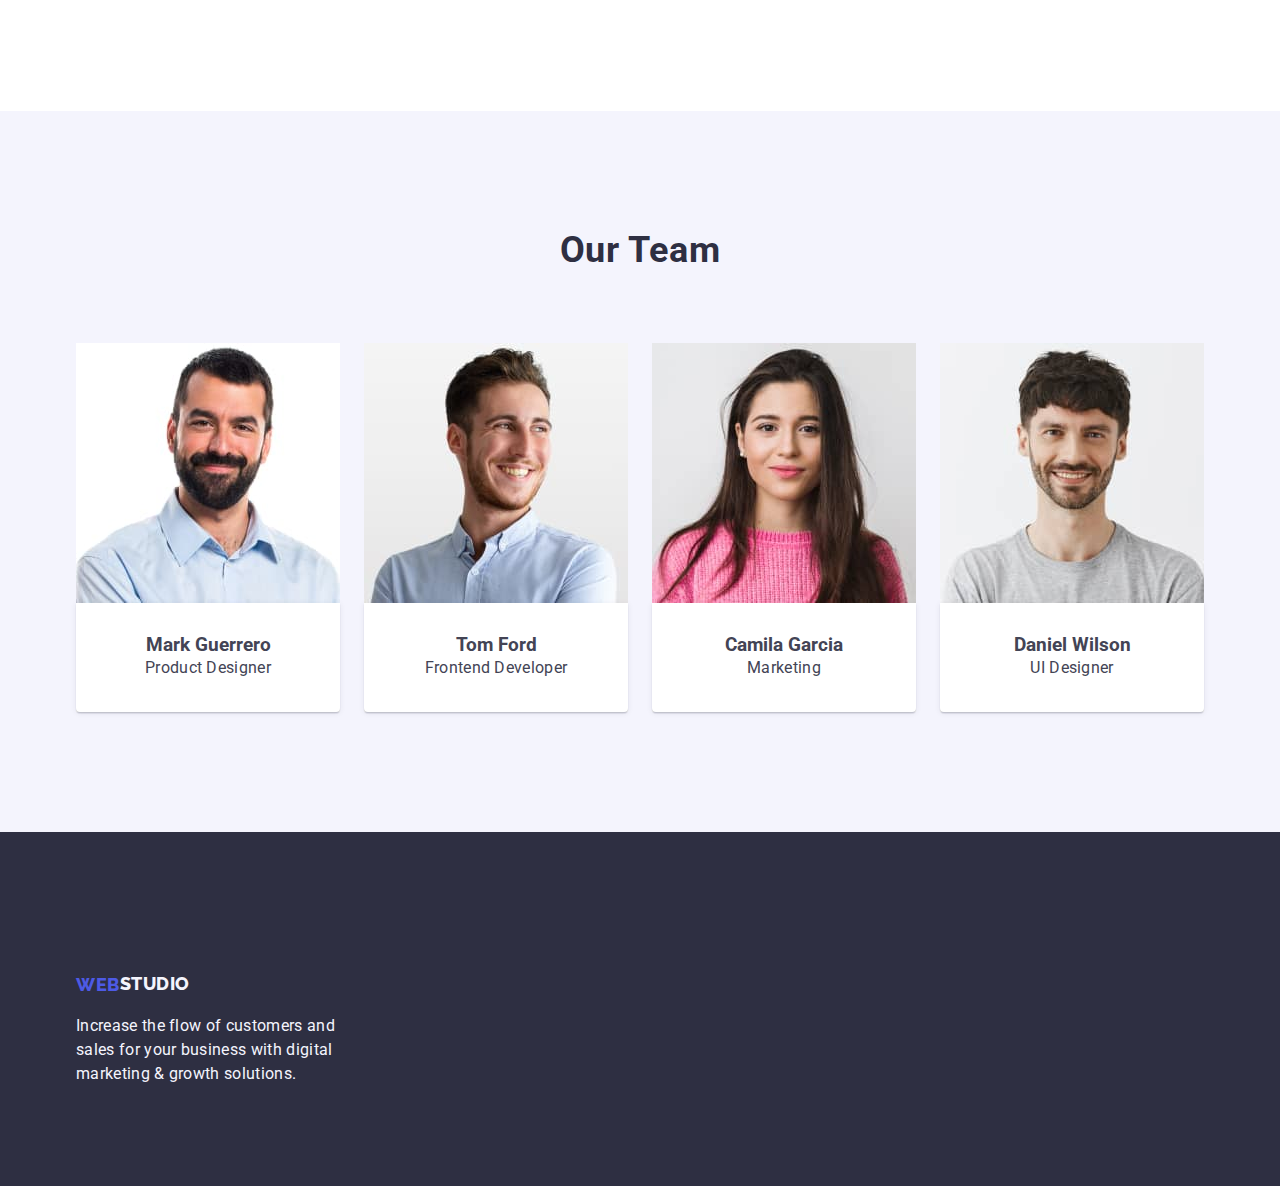
==== commit 0046b75e: "ffvx" ====
--- a/index.html
+++ b/index.html
@@ -136,7 +136,7 @@
       </div>
       </section>
     </main>
-    <footer class="footer section">
+    <footer class="footer">
       <div class="container container-footer">
       <a class="footer-logo-two link" href="./index.html">Web<span class="footer-logo">Studio</span></a
         >
--- a/styles.css
+++ b/styles.css
@@ -44,7 +44,6 @@
 }
 
 .containerr {
-  padding-top: 152px;
   width: 1158px;
   margin: 0 auto;
   padding-right: 15px;
@@ -125,12 +124,11 @@
   display: flex;
   gap: 40px;
   margin-left: 76px;
-
 }
 
 .contacts-list {
-    gap: 40px;
-   margin-left: auto;
+  gap: 40px;
+  margin-left: auto;
 }
 
 .navigation-item {
@@ -203,13 +201,13 @@
   color: #ffffff;
   letter-spacing: 0.04em;
   cursor: pointer;
-  padding-top: 16;
-  padding-bottom: 16;
-  padding-left: 32;
-  padding-right: 32;
+  padding-top: 16px;
+  padding-bottom: 16px;
+  padding-left: 32px;
+  padding-right: 32px;
   left: 636px;
   top: 428px;
-  border: node;
+  border: none;
 }
 
 .order-service:focus {
@@ -219,7 +217,11 @@
 /* .container-goal {
   width: 1158px;
   margin: auto;
-} */
+  padding-top: 152px */
+
+.goal {
+  padding-top: 152px;
+}
 
 .goal-item {
   display: flex;
@@ -227,7 +229,6 @@
   margin-left: 15px;
   gap: 24px;
 }
-
 
 .goal-name-our {
   /* box-shadow: 0px 1px 6px rgba(46, 47, 66, 0.08),
@@ -242,12 +243,12 @@
   /* margin-top: 32px; */
 }
 .goal-name {
-font-family: 'Roboto';
-font-style: normal;
-font-weight: 500;
-font-size: 20px;
-line-height: 1.2;
-/* padding-top: 120px; */
+  font-family: "Roboto";
+  font-style: normal;
+  font-weight: 500;
+  font-size: 20px;
+  line-height: 1.2;
+  /* padding-top: 120px; */
 }
 
 .container-name-section {
@@ -319,6 +320,8 @@
   background-color: #2e2f42;
   padding-right: 15px;
   padding-left: 15px;
+  padding-top: 140px;
+  padding-bottom: 100px;
 }
 
 .container-footer {
@@ -379,4 +382,4 @@
   border-radius: 0px 0px 4px 4px;
   padding-top: 32px;
   padding-bottom: 32px;
-}+}
